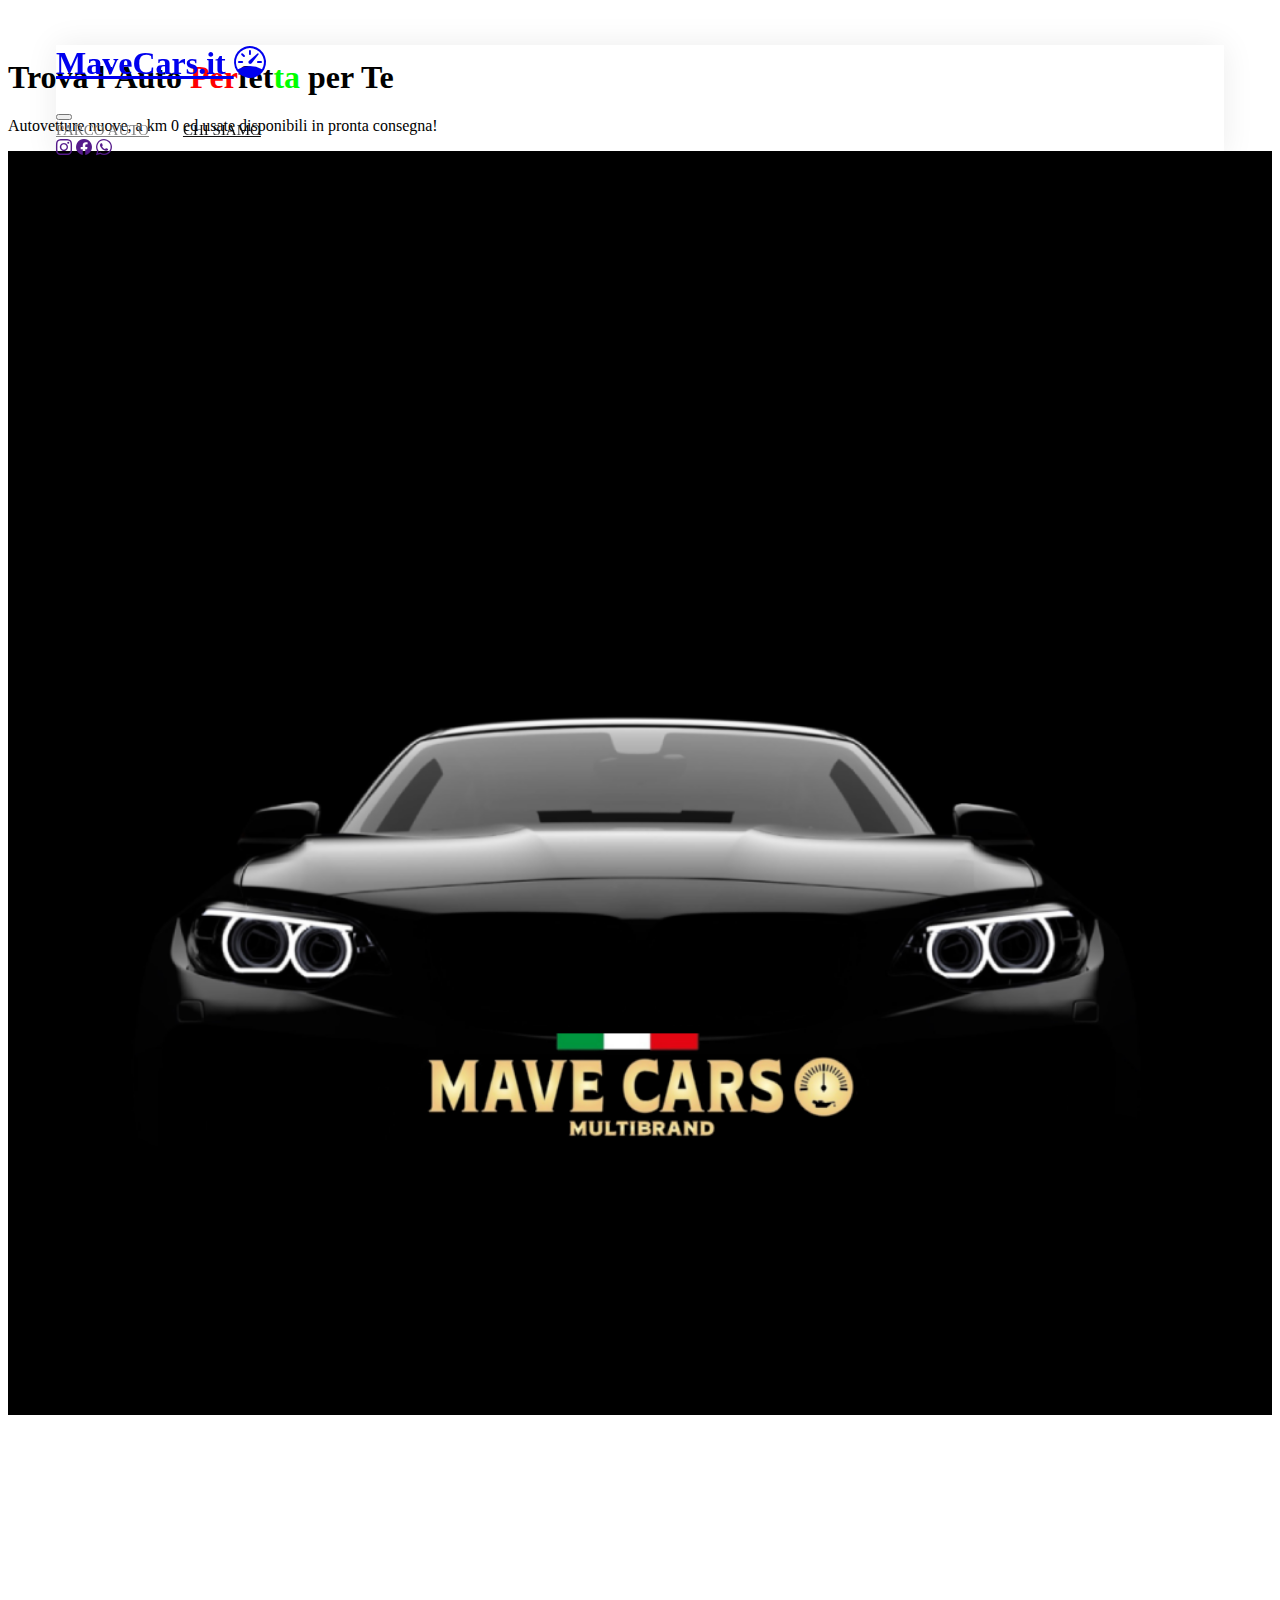
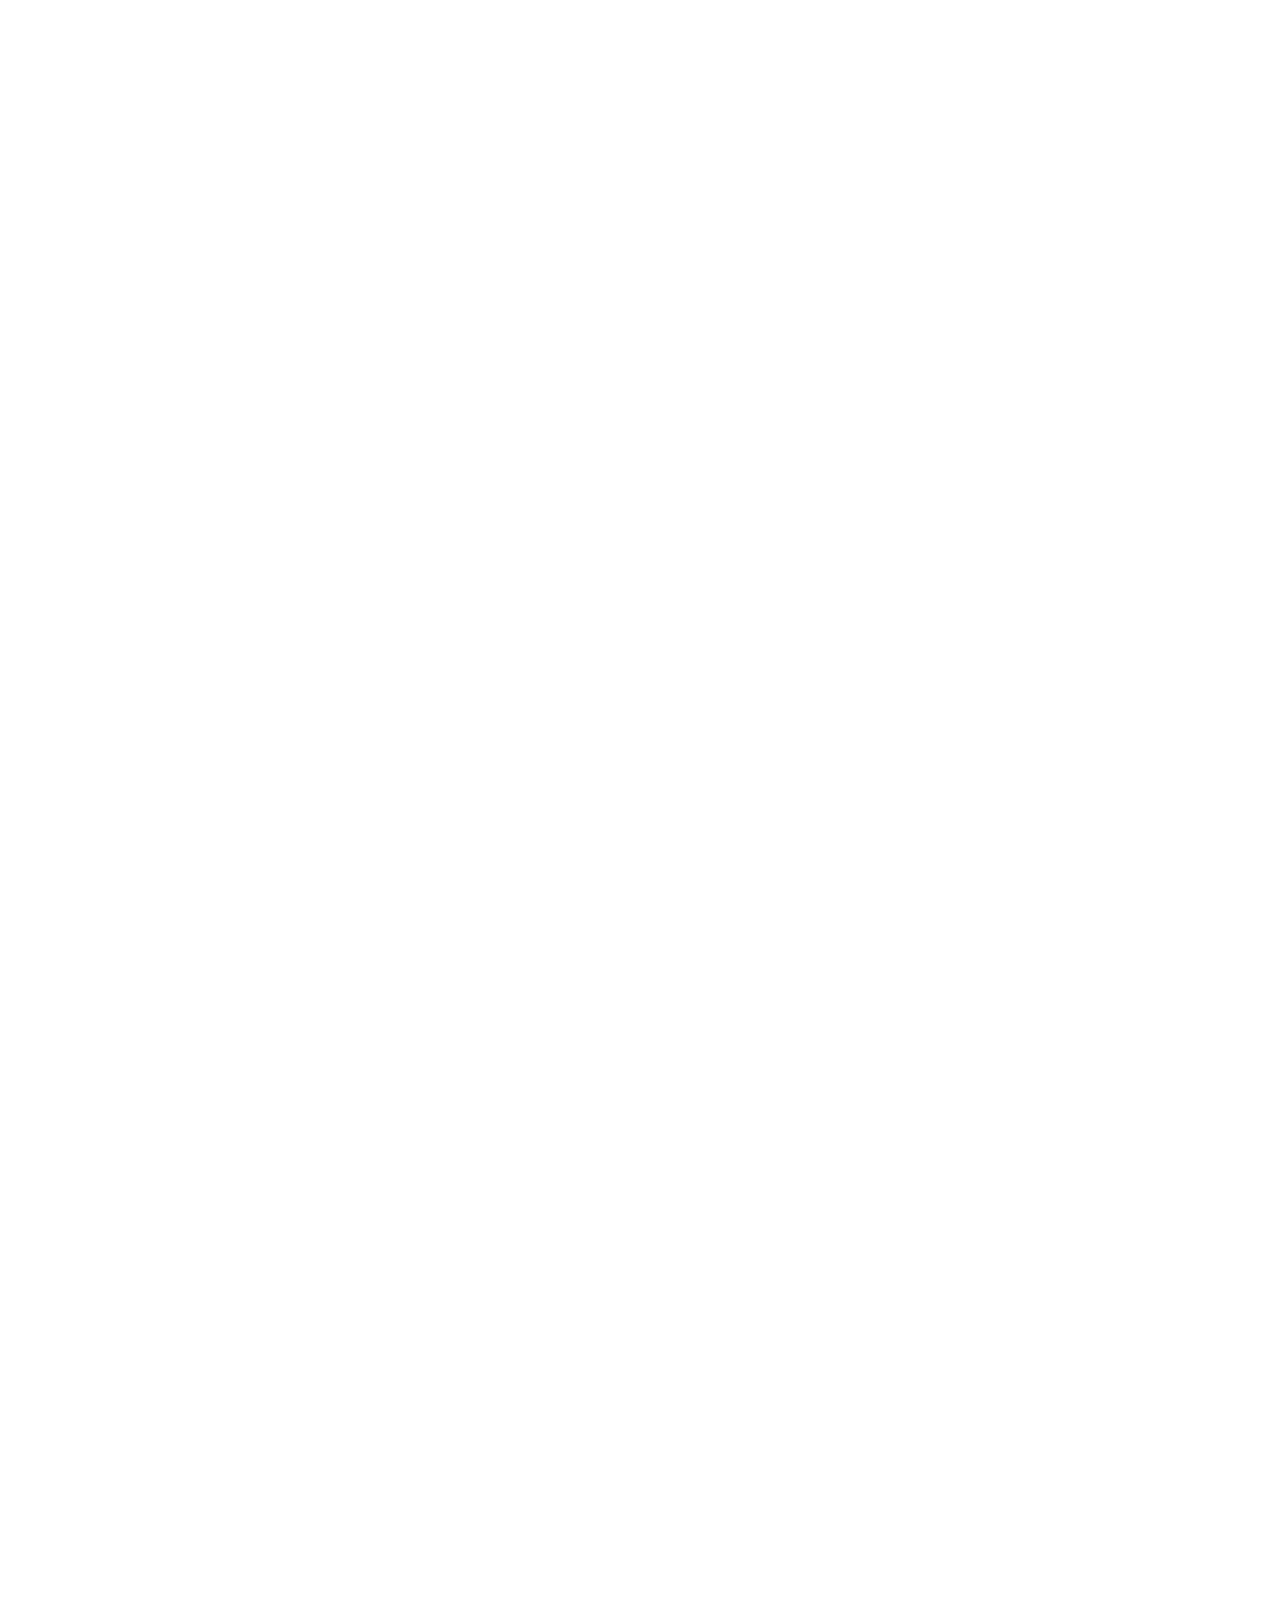
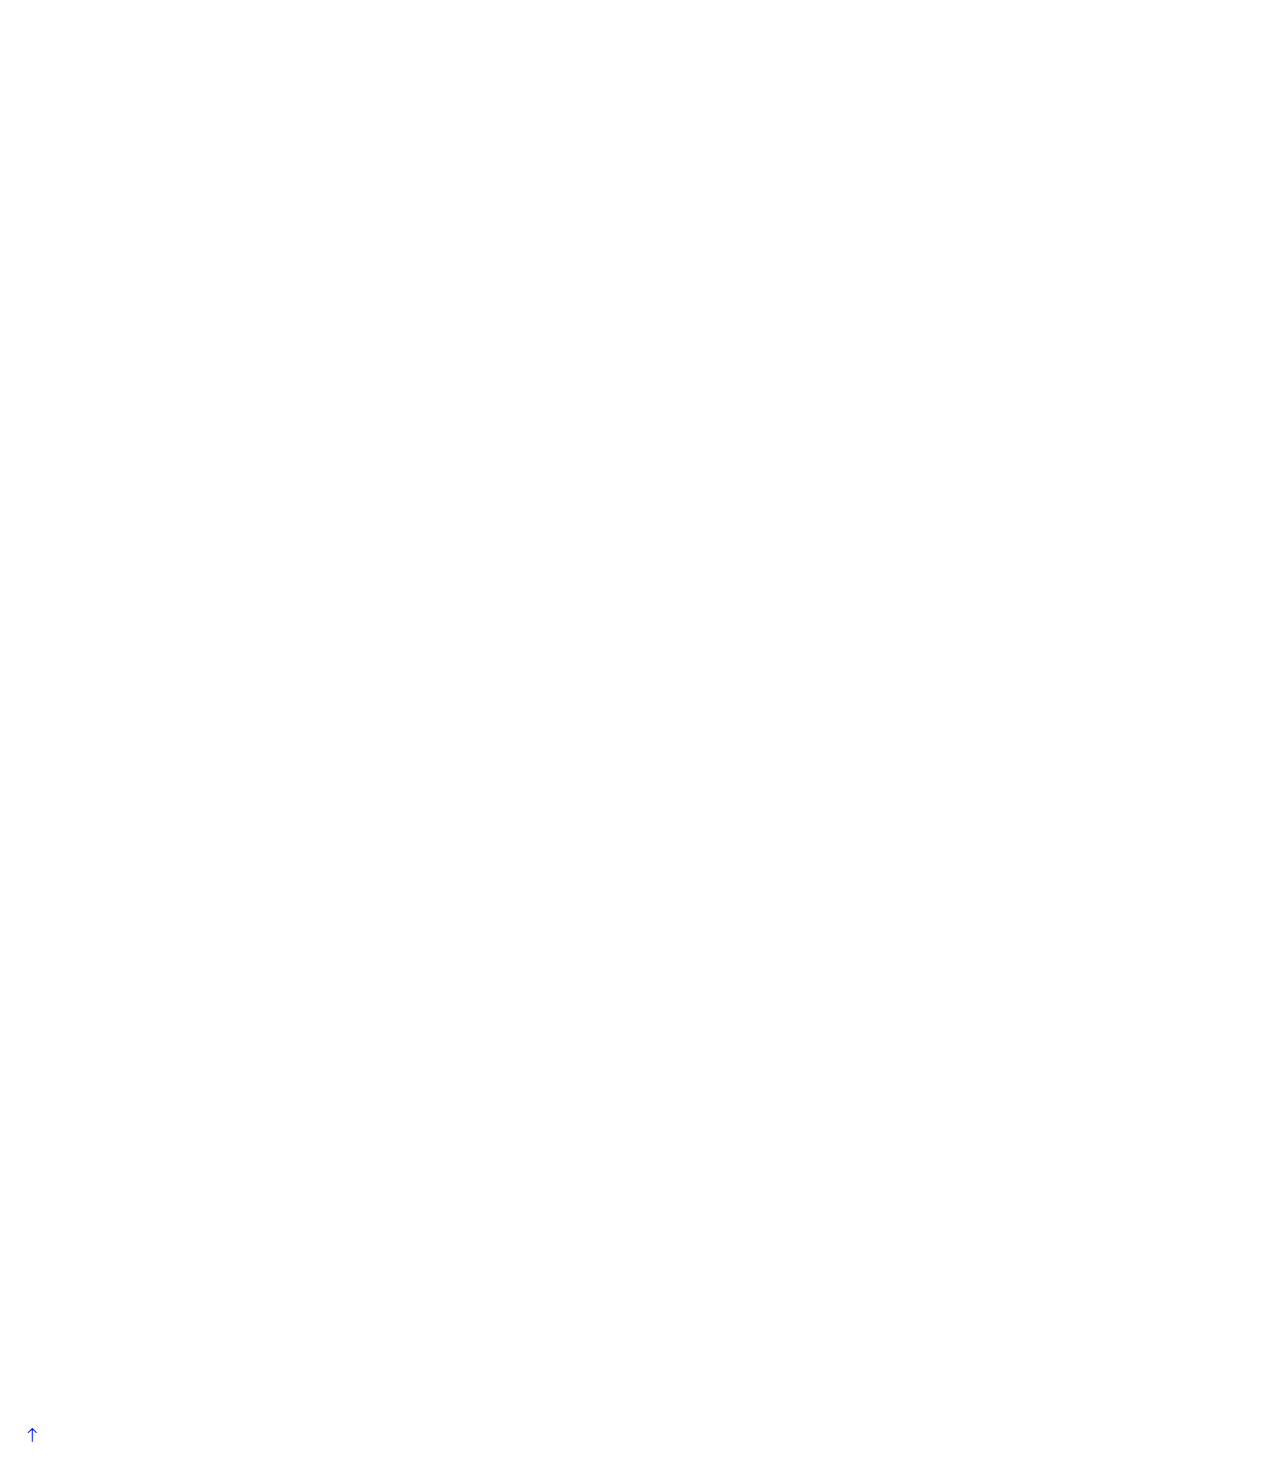
==== index.html @ 1a57e543 "Add files via upload" ====
<!DOCTYPE html>
<html lang="it">

<head>
    <meta charset="utf-8">
    <title>MaveCars.it</title>
    <meta content="width=device-width, initial-scale=1.0" name="viewport">
    <meta content="" name="keywords">
    <meta content="" name="description">

    <!-- Favicon -->
    <link href="img/favicon.ico" rel="icon">

    <!-- Google Web Fonts -->
    <link rel="preconnect" href="https://fonts.googleapis.com">
    <link rel="preconnect" href="https://fonts.gstatic.com" crossorigin>
    <link href="https://fonts.googleapis.com/css2?family=Heebo:wght@400;500;600&family=Inter:wght@700;800&display=swap" rel="stylesheet">
    
    <!-- Icon Font Stylesheet -->
    <link href="https://cdnjs.cloudflare.com/ajax/libs/font-awesome/5.10.0/css/all.min.css" rel="stylesheet">
    <link rel="stylesheet" href="https://cdn.jsdelivr.net/npm/bootstrap-icons@1.10.4/font/bootstrap-icons.css">
    <!-- Libraries Stylesheet -->
    <link href="lib/animate/animate.min.css" rel="stylesheet">
    <link href="lib/owlcarousel/assets/owl.carousel.min.css" rel="stylesheet">

    <!-- Customized Bootstrap Stylesheet -->
    <link href="https://cdn.jsdelivr.net/npm/bootstrap@5.3.0-alpha3/dist/css/bootstrap.min.css" rel="stylesheet" integrity="sha384-KK94CHFLLe+nY2dmCWGMq91rCGa5gtU4mk92HdvYe+M/SXH301p5ILy+dN9+nJOZ" crossorigin="anonymous">

    <!-- Template Stylesheet -->
    <link href="css/style.css" rel="stylesheet">
</head>

<body>
    <div class="container-xxl bg-white p-0">
        <!-- Navbar Start -->
        <div class="container-fluid nav-bar bg-transparent">
            <nav class="navbar navbar-expand-lg bg-white navbar-light py-0 px-4">
                <a href="index.html" class="navbar-brand d-flex align-items-center text-center">
                    <h1 class="m-0 text-dark">MaveCars.it <i class="bi bi-speedometer"></i></h1> 
                </a>
                <button type="button" class="navbar-toggler" data-bs-toggle="collapse" data-bs-target="#navbarCollapse">
                    <span class="navbar-toggler-icon"></span>
                </button>
                <div class="collapse navbar-collapse" id="navbarCollapse">
                    <div class="navbar-nav ms-auto">
                        <a href="index.html" class="nav-item nav-link active">Parco Auto</a>
                        <a href="about.html" class="nav-item nav-link">Chi Siamo</a>
                    </div>
                    <a href="" class="btn btn-dark me-1 px-3 d-none d-lg-flex"><i class="bi bi-instagram"></i></a>
                    <a href="" class="btn btn-dark me-1 px-3 d-none d-lg-flex"><i class="bi bi-facebook"></i></a>
                    <a href="" class="btn btn-dark me-1 px-3 d-none d-lg-flex"><i class="bi bi-whatsapp"></i></a>
                </div>
            </nav>
        </div>
        <!-- Navbar End -->


        <!-- Header Start -->
        <div class="container-fluid header bg-black p-0">
            <div class="row g-0 align-items-center flex-column-reverse flex-md-row">
                <div class="col-md-6 p-5 mt-lg-5 text-white text-center">
                    <h1 class="display-5 animated fadeIn mb-2">Trova l'Auto <span style="color: #ff0000;">Per</span>fet<span style="color: #00ff00;">ta</span> per Te</h1>
                    <p class="animated fadeIn mb-4 pb-2">Autovetture nuove, a km 0 ed usate disponibili in pronta consegna!</p>
                </div>
                <div class="col-md-6 animated fadeIn">
                    <div class="owl-carousel header-carousel">
                        <div class="owl-carousel-item">
                            <img class="img-fluid" src="img/carousel-1.png" alt="">
                        </div>
                        
                    </div>
                </div>
            </div>
        </div>
        <!-- Header End -->

        <!-- Category Start -->
        <div class="container-xxl py-5">
            <div class="container">
                <div class="text-center mx-auto mb-5 wow fadeInUp" data-wow-delay="0.1s" style="max-width: 600px;">
                    <h1 class="mb-3">Scegli il tuo Brand</h1>
                    <p>.</p>
                </div>
                <div class="row g-4">
                    <div class="col-lg-3 col-sm-6 wow fadeInUp" data-wow-delay="0.1s">
                        <a class="cat-item d-block bg-light text-center rounded p-3 filter-button" data-filter="all">
                            <div class="rounded p-4">
                                <div class="icon mb-3">
                                    <img class="img-fluid" src="img/honda.jpg" alt="Icon">
                                </div>
                            </div>
                        </a>
                    </div>
                    <div class="col-lg-3 col-sm-6 wow fadeInUp" data-wow-delay="0.3s">
                        <a class="cat-item d-block bg-light text-center rounded p-3 filter-button" data-filter="lancia">
                            <div class="rounded p-4">
                                <div class="icon mb-3">
                                    <img class="img-fluid" src="img/brand/lancia.jpeg" alt="Icon">
                                </div>
                            </div>
                        </a>
                    </div>
                    <div class="col-lg-3 col-sm-6 wow fadeInUp" data-wow-delay="0.3s">
                        <a class="cat-item d-block bg-light text-center rounded p-3 filter-button" data-filter="fiat">
                            <div class="rounded p-4">
                                <div class="icon mb-3">
                                    <img class="img-fluid" src="img/brand/fiat.jpeg" alt="Icon">
                                </div>
                            </div>
                        </a>
                    </div>
     
                </div>
            </div>
        </div>
        <!-- Category End -->

        <!-- Property List Start -->
        <div class="container-xxl py-5">
            <div class="container">
                <div class="tab-content">
                    <div id="tab-1" class="tab-pane fade show p-0 active">
                        <div class="row g-4">
                            <div class="col-lg-4 col-md-6 wow fadeInUp filter lancia" data-wow-delay="0.1s"><!-- Lancia ypsilon 1.3 mjtd 2012 -->
                                <div class="property-item rounded overflow-hidden">
                                    <div class="position-relative overflow-hidden">
                                        <a href="parcoauto/lancia/y/1/ypslon.html"><img class="img-fluid" src="parcoauto/lancia/y/1/1.jpeg" alt=""></a>
                                        <div class="bg-white rounded-top text-dark position-absolute start-0 bottom-0 mx-4 pt-1 px-3">Ultimo arrivo</div>
                                    </div>
                                    <div class="p-4 pb-0">
                                        <h5 class="text-dark mb-3">€6.200</h5>
                                        <a class="d-block h5 mb-2" href="parcoauto/lancia/y/1/ypslon.html">Lancia ypsilon 1.3 mjtd 2012</a>
                                    </div>
                                    <div class="d-flex border-top">
                                        <small class="flex-fill text-center border-end py-2"><i class="bi bi-car-front me-2"></i>1.3cc 75cv diesel</small>
                                        <small class="flex-fill text-center border-end py-2"><i class="fa fa-road me-2"></i>160.000 km</small>
                                        <small class="flex-fill text-center py-2"><i class="bi bi-calendar me-2"></i>2012</small>
                                    </div>
                                </div>
                            </div>

                            <div class="col-lg-4 col-md-6 wow fadeInUp filter fiat" data-wow-delay="0.1s"><!-- Lancia ypsilon 1.3 mjtd 2012 -->
                                <div class="property-item rounded overflow-hidden">
                                    <div class="position-relative overflow-hidden">
                                        <a href="parcoauto/fiat/panda/1/panda.html"><img class="img-fluid" src="parcoauto/fiat/panda/1/1.jpeg" alt=""></a>
                                        <div class="bg-white rounded-top text-dark position-absolute start-0 bottom-0 mx-4 pt-1 px-3">Ultimo arrivo</div>
                                    </div>
                                    <div class="p-4 pb-0">
                                        <h5 class="text-dark mb-3">€6.000</h5>
                                        <a class="d-block h5 mb-2" href="parcoauto/fiat/panda/1/panda.html">Fiat Panda 0.9 TwinAir Turbo 2012</a>
                                    </div>
                                    <div class="d-flex border-top">
                                        <small class="flex-fill text-center border-end py-2"><i class="bi bi-car-front me-2"></i>0.9cc Turbo Benzina</small>
                                        <small class="flex-fill text-center border-end py-2"><i class="fa fa-road me-2"></i>180.000 km</small>
                                        <small class="flex-fill text-center py-2"><i class="bi bi-calendar me-2"></i>2012</small>
                                    </div>
                                </div>
                            </div>

                        </div>
                    </div>
                </div>
            </div>
        </div>
        <!-- Property List End -->

        <!-- Testimonial Start -->
        <div class="container-xxl py-5">
            <div class="container">
                <div class="text-center mx-auto mb-5 wow fadeInUp" data-wow-delay="0.1s" style="max-width: 600px;">
                    <h1 class="mb-3">Cosa Dicono i Nostri Clienti ?</h1>
                    <p>Eirmod sed ipsum dolor sit rebum labore magna erat. Tempor ut dolore lorem kasd vero ipsum sit eirmod sit. Ipsum diam justo sed rebum vero dolor duo.</p>
                </div>
                <div class="owl-carousel testimonial-carousel wow fadeInUp" data-wow-delay="0.1s">
                    <div class="testimonial-item bg-light rounded p-3">
                        <div class="bg-white border rounded p-4">
                            <p>Tempor stet labore dolor clita stet diam amet ipsum dolor duo ipsum rebum stet dolor amet diam stet. Est stet ea lorem amet est kasd kasd erat eos</p>
                            <div class="d-flex align-items-center">
                                <div class="ps-3">
                                    <h6 class="fw-bold mb-1">Client Name</h6>
                                    <small>Profession</small>
                                </div>
                            </div>
                        </div>
                    </div>
                    <div class="testimonial-item bg-light rounded p-3">
                        <div class="bg-white border rounded p-4">
                            <p>Tempor stet labore dolor clita stet diam amet ipsum dolor duo ipsum rebum stet dolor amet diam stet. Est stet ea lorem amet est kasd kasd erat eos</p>
                            <div class="d-flex align-items-center">
                                <div class="ps-3">
                                    <h6 class="fw-bold mb-1">Client Name</h6>
                                    <small>Profession</small>
                                </div>
                            </div>
                        </div>
                    </div>
                    <div class="testimonial-item bg-light rounded p-3">
                        <div class="bg-white border rounded p-4">
                            <p>Tempor stet labore dolor clita stet diam amet ipsum dolor duo ipsum rebum stet dolor amet diam stet. Est stet ea lorem amet est kasd kasd erat eos</p>
                            <div class="d-flex align-items-center">
                                <div class="ps-3">
                                    <h6 class="fw-bold mb-1">Client Name</h6>
                                    <small>Profession</small>
                                </div>
                            </div>
                        </div>
                    </div>
                </div>
            </div>
        </div>
        <!-- Testimonial End -->

        <!-- Footer Start -->
        <div class="container-fluid bg-dark text-white-50 footer pt-5 mt-5 wow fadeIn" data-wow-delay="0.1s">
            <div class="container py-5">
                <div class="row g-5">
                    <div class="col-lg-3 col-md-6">
                        <h5 class="text-white mb-4">Contattaci</h5>
                        <p class="mb-2"><i class="fa fa-map-marker-alt me-3"></i>Via Mancone, 37, Lusciano</p>
                        <p class="mb-2"><i class="fa fa-phone-alt me-3"></i>+39 3515301697</p>
                        <div class="d-flex pt-2">
                            <a href="" class="btn btn-dark me-1 px-3 d-none d-lg-flex"><i class="bi bi-instagram"></i></a>
                            <a href="" class="btn btn-dark me-1 px-3 d-none d-lg-flex"><i class="bi bi-facebook"></i></a>
                            <a href="" class="btn btn-dark me-1 px-3 d-none d-lg-flex"><i class="bi bi-whatsapp"></i></a>        
                        </div>
                    </div>
                    <div class="col-lg-3 col-md-6">
                        <h5 class="text-white mb-4">Menu</h5>
                        <a class="btn btn-link text-white-50" href="../../../../index.html">Parco Auto</a>
                        <a class="btn btn-link text-white-50" href="../../../../about.html">Chi Siamo</a>
                        <a class="btn btn-link text-white-50" href="tel:+393515301697">Contattaci</a>
                    </div>
                </div>
            </div>
            <div class="container">
                <div class="copyright">
                    <div class="row">
                        <div class="col-md-6 text-center text-md-start mb-3 mb-md-0">
                            Copyright &copy;<script data-cfasync="false" src="/cdn-cgi/scripts/5c5dd728/cloudflare-static/email-decode.min.js"></script><script>document.write(new Date().getFullYear());</script> All rights reserved | powered by <a href="https://tundrasoftware.it" target="_blank" >tundrasoftware.it</a>
                        </div>
                    </div>
                </div>
            </div>
        </div>
        <!-- Footer End -->

        <!-- Back to Top -->
        <a href="#" class="btn btn-lg btn-dark btn-lg-square back-to-top"><i class="bi bi-arrow-up"></i></a>
    </div>

    <!-- JavaScript Libraries -->
    <script src="https://code.jquery.com/jquery-3.4.1.min.js"></script>
    <script src="https://cdn.jsdelivr.net/npm/bootstrap@5.0.0/dist/js/bootstrap.bundle.min.js"></script>
    <script src="lib/wow/wow.min.js"></script>
    <script src="lib/easing/easing.min.js"></script>
    <script src="lib/waypoints/waypoints.min.js"></script>
    <script src="lib/owlcarousel/owl.carousel.min.js"></script>

    <!-- Template Javascript -->
    <script src="js/main.js"></script>

    <script>
        $(document).ready(function(){

        $(".filter-button").click(function(){
            var value = $(this).attr('data-filter');
            
            if(value == "all")
            {
                //$('.filter').removeClass('hidden');
                $('.filter').show('1000');
            }
            else
            {
        //            $('.filter[filter-item="'+value+'"]').removeClass('hidden');
        //            $(".filter").not('.filter[filter-item="'+value+'"]').addClass('hidden');
                $(".filter").not('.'+value).hide('3000');
                $('.filter').filter('.'+value).show('3000');
                
            }
        });

        if ($(".filter-button").removeClass("active")) {
        $(this).removeClass("active");
        }
        $(this).addClass("active");

        });
    </script>

    
</body>

</html>
---- css/style.css ----
/********** Template CSS **********/
:root {
    --primary: #00B98E;
    --secondary: #FF6922;
    --light: gray;
    --dark: #111;
    --bianco:#d7d7d7;
}

input{
    display: none;
}

.tag{
    font-size: 20px;
    margin: 1.5em 0px;
    padding: 5px 25px;
    border-radius: 50px;
    display: inline-block;
    cursor: pointer;
    background: #efefef;
    text-decoration: none;
    color: black;
    border: 1px solid #ccc;
}


/*** Spinner ***/
#spinner {
    opacity: 0;
    visibility: hidden;
    transition: opacity .5s ease-out, visibility 0s linear .5s;
    z-index: 99999;
}

#spinner.show {
    transition: opacity .5s ease-out, visibility 0s linear 0s;
    visibility: visible;
    opacity: 1;
}


/*** Button ***/
.btn {
    transition: .5s;
}

.btn.btn-primary,
.btn.btn-secondary {
    color: #FFFFFF;
}

.btn-square {
    width: 38px;
    height: 38px;
}

.btn-sm-square {
    width: 32px;
    height: 32px;
}

.btn-lg-square {
    width: 48px;
    height: 48px;
}

.btn-square,
.btn-sm-square,
.btn-lg-square {
    padding: 0;
    display: flex;
    align-items: center;
    justify-content: center;
    font-weight: normal;
    border-radius: 50px;
}


/*** Navbar ***/
.nav-bar {
    position: relative;
    margin-top: 45px;
    padding: 0 3rem;
    transition: .5s;
    z-index: 9999;
}

.nav-bar.sticky-top {
    position: sticky;
    padding: 0;
    z-index: 9999;
}

.navbar {
    box-shadow: 0 0 30px rgba(0, 0, 0, .08);
}

.navbar .dropdown-toggle::after {
    border: none;
    content: "\f107";
    font-family: "Font Awesome 5 Free";
    font-weight: 900;
    vertical-align: middle;
    margin-left: 5px;
    transition: .5s;
}

.navbar .dropdown-toggle[aria-expanded=true]::after {
    transform: rotate(-180deg);
}

.navbar-light .navbar-nav .nav-link {
    margin-right: 30px;
    padding: 25px 0;
    color: #FFFFFF;
    font-size: 15px;
    text-transform: uppercase;
    outline: none;
}

.navbar-light .navbar-nav .nav-link:hover,
.navbar-light .navbar-nav .nav-link.active {
    color: var(--light);
}

@media (max-width: 991.98px) {
    .nav-bar {
        margin: 0;
        padding: 0;
    }

    .navbar-light .navbar-nav .nav-link  {
        margin-right: 0;
        padding: 10px 0;
    }

    .navbar-light .navbar-nav {
        border-top: 1px solid #EEEEEE;
    }
}

.navbar-light .navbar-brand {
    height: 75px;
}

.navbar-light .navbar-nav .nav-link {
    color: var(--dark);
    font-weight: 500;
}

@media (min-width: 992px) {
    .navbar .nav-item .dropdown-menu {
        display: block;
        top: 100%;
        margin-top: 0;
        transform: rotateX(-75deg);
        transform-origin: 0% 0%;
        opacity: 0;
        visibility: hidden;
        transition: .5s;
        
    }

    .navbar .nav-item:hover .dropdown-menu {
        transform: rotateX(0deg);
        visibility: visible;
        transition: .5s;
        opacity: 1;
    }
}


/*** Header ***/
@media (min-width: 992px) {
    .header {
        margin-top: -120px;
    }
}

.header-carousel .owl-nav {
    position: absolute;
    top: 50%;
    left: -25px;
    transform: translateY(-50%);
    display: flex;
    flex-direction: column;
}

.header-carousel .owl-nav .owl-prev,
.header-carousel .owl-nav .owl-next {
    margin: 7px 0;
    width: 50px;
    height: 50px;
    display: flex;
    align-items: center;
    justify-content: center;
    color: #FFFFFF;
    background: var(--dark);
    border-radius: 40px;
    font-size: 20px;
    transition: .5s;
}

.header-carousel .owl-nav .owl-prev:hover,
.header-carousel .owl-nav .owl-next:hover {
    background: var(--dark) ; 
}

@media (max-width: 768px) {
    .header-carousel .owl-nav {
        left: 25px;
    }
}

.breadcrumb-item + .breadcrumb-item::before {
    color: #DDDDDD;
}


/*** Icon ***/
.icon {
    padding: 15px;
    display: inline-flex;
    align-items: center;
    justify-content: center;
    background: #FFFFFF !important;
    border-radius: 50px;
    border: 1px dashed var(--dark) !important;
}


/*** About ***/
.about-img img {
    position: relative;
    z-index: 2;
}

.about-img::before {
    position: absolute;
    content: "";
    top: 0;
    left: -50%;
    width: 100%;
    height: 100%;
    background: var(--bianco);
    transform: skew(20deg);
    z-index: 1;
}


/*** Category ***/
.cat-item div {
    background: #FFFFFF;
    border: 1px dashed rgba(0, 0, 0, 1);
    transition: .5s;
}

.cat-item:hover div {
    background: var(--dark);
    border-color: transparent;
}

.cat-item div * {
    transition: .5s;
}

.cat-item:hover div * {
    color: #FFFFFF !important;
}


/*** Property List ***/
.nav-pills .nav-item .btn {
    color: var(--dark);
}

.nav-pills .nav-item .btn:hover,
.nav-pills .nav-item .btn.active {
    color: #FFFFFF;
}

.property-item {
    box-shadow: 0 0 30px rgba(0, 0, 0, .08);
}

.property-item img {
    transition: .5s;
}

.property-item:hover img {
    transform: scale(1.1);
}

.property-item .border-top {
    border-top: 1px dashed rgba(0, 0, 0, 1) !important;
}

.property-item .border-end {
    border-right: 1px dashed rgba(0, 0, 0, 1) !important;
}


/*** Team ***/
.team-item {
    box-shadow: 0 0 30px rgba(0, 0, 0, .08);
    transition: .5s;
}

.team-item .btn {
    color: var(--primary);
    background: #FFFFFF;
    box-shadow: 0 0 30px rgba(0, 0, 0, .15);
}

.team-item .btn:hover {
    color: #FFFFFF;
    background: var(--primary);
}

.team-item:hover {
    border-color: var(--secondary) !important;
}

.team-item:hover .bg-primary {
    background: var(--secondary) !important;
}

.team-item:hover .bg-primary i {
    color: var(--secondary) !important;
}


/*** Testimonial ***/
.testimonial-carousel {
    padding-left: 1.5rem;
    padding-right: 1.5rem;
}

@media (min-width: 576px) {
    .testimonial-carousel {
        padding-left: 4rem;
        padding-right: 4rem;
    }
}

.testimonial-carousel .testimonial-item .border {
    border: 1px dashed rgba(0, 0, 0, 1) !important;
}

.testimonial-carousel .owl-nav {
    position: absolute;
    width: 100%;
    height: 40px;
    top: calc(50% - 20px);
    left: 0;
    display: flex;
    justify-content: space-between;
    z-index: 1;
}

.testimonial-carousel .owl-nav .owl-prev,
.testimonial-carousel .owl-nav .owl-next {
    position: relative;
    width: 40px;
    height: 40px;
    display: flex;
    align-items: center;
    justify-content: center;
    color: #FFFFFF;
    background: var(--dark);
    border-radius: 40px;
    font-size: 20px;
    transition: .5s;
}

.testimonial-carousel .owl-nav .owl-prev:hover,
.testimonial-carousel .owl-nav .owl-next:hover {
    background: var(--dark);
}


/*** Footer ***/
.footer .btn.btn-social {
    margin-right: 5px;
    width: 35px;
    height: 35px;
    display: flex;
    align-items: center;
    justify-content: center;
    color: var(--light);
    border: 1px solid rgba(255,255,255,0.5);
    border-radius: 35px;
    transition: .3s;
}

.footer .btn.btn-social:hover {
    color: var(--primary);
    border-color: var(--light);
}

.footer .btn.btn-link {
    display: block;
    margin-bottom: 5px;
    padding: 0;
    text-align: left;
    font-size: 15px;
    font-weight: normal;
    text-transform: capitalize;
    transition: .3s;
}

.footer .btn.btn-link::before {
    position: relative;
    content: "\f105";
    font-family: "Font Awesome 5 Free";
    font-weight: 900;
    margin-right: 10px;
}

.footer .btn.btn-link:hover {
    letter-spacing: 1px;
    box-shadow: none;
}

.footer .form-control {
    border-color: rgba(255,255,255,0.5);
}

.footer .copyright {
    padding: 25px 0;
    font-size: 15px;
    border-top: 1px solid rgba(256, 256, 256, .1);
}

.footer .copyright a {
    color: var(--light);
}

.footer .footer-menu a {
    margin-right: 15px;
    padding-right: 15px;
    border-right: 1px solid rgba(255, 255, 255, .1);
}

.footer .footer-menu a:last-child {
    margin-right: 0;
    padding-right: 0;
    border-right: none;
}
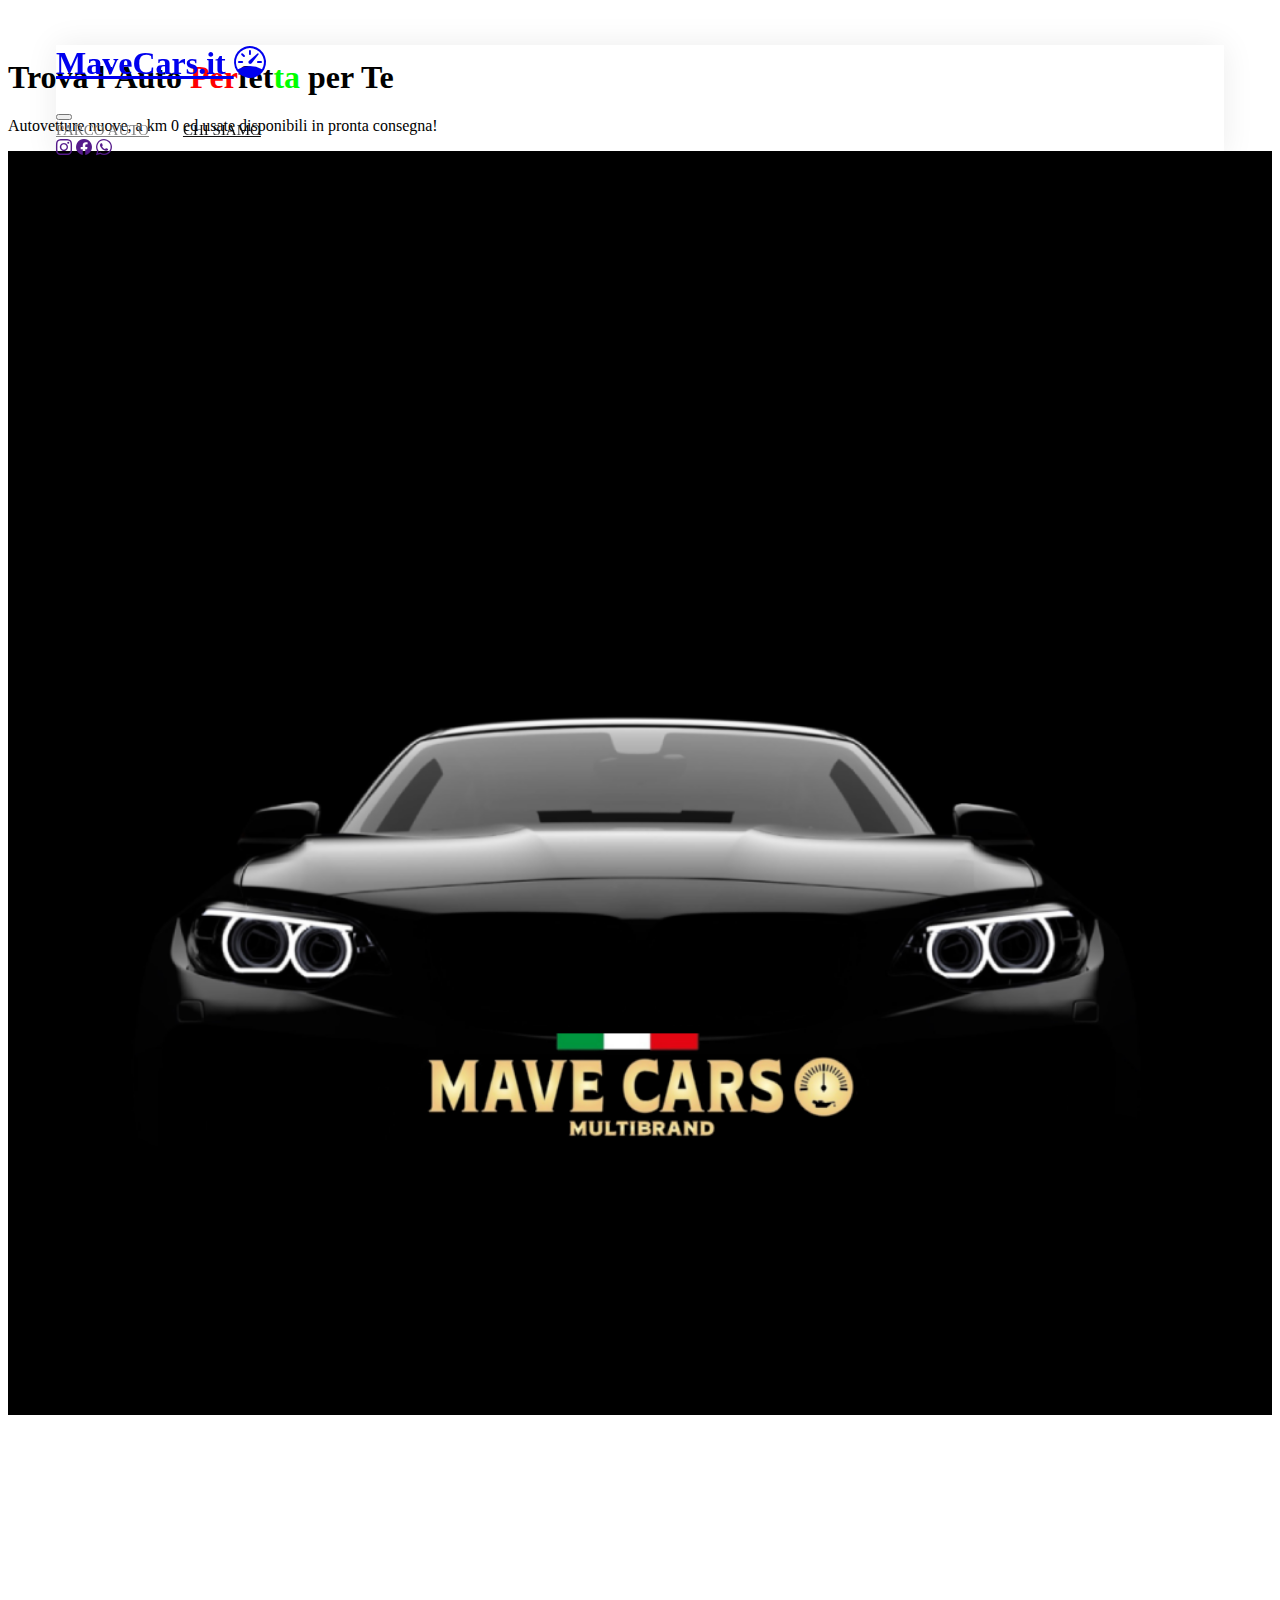
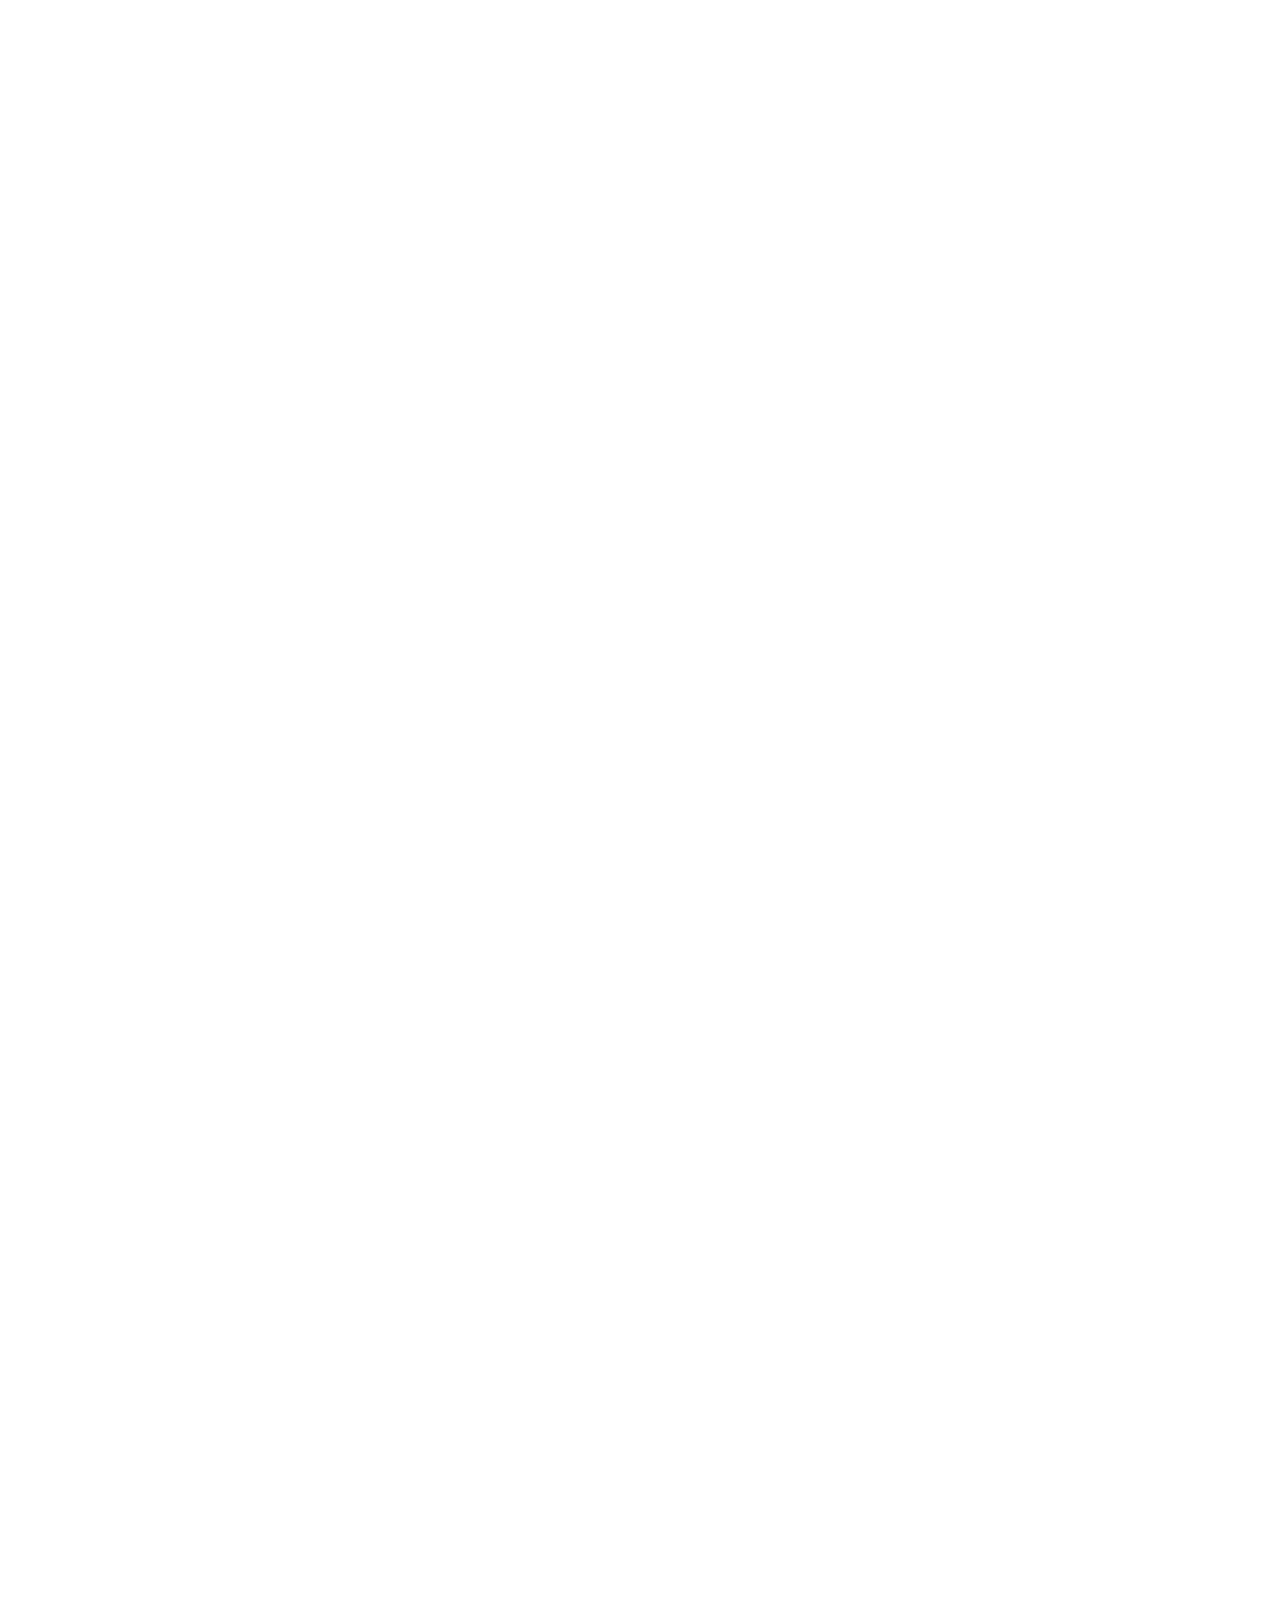
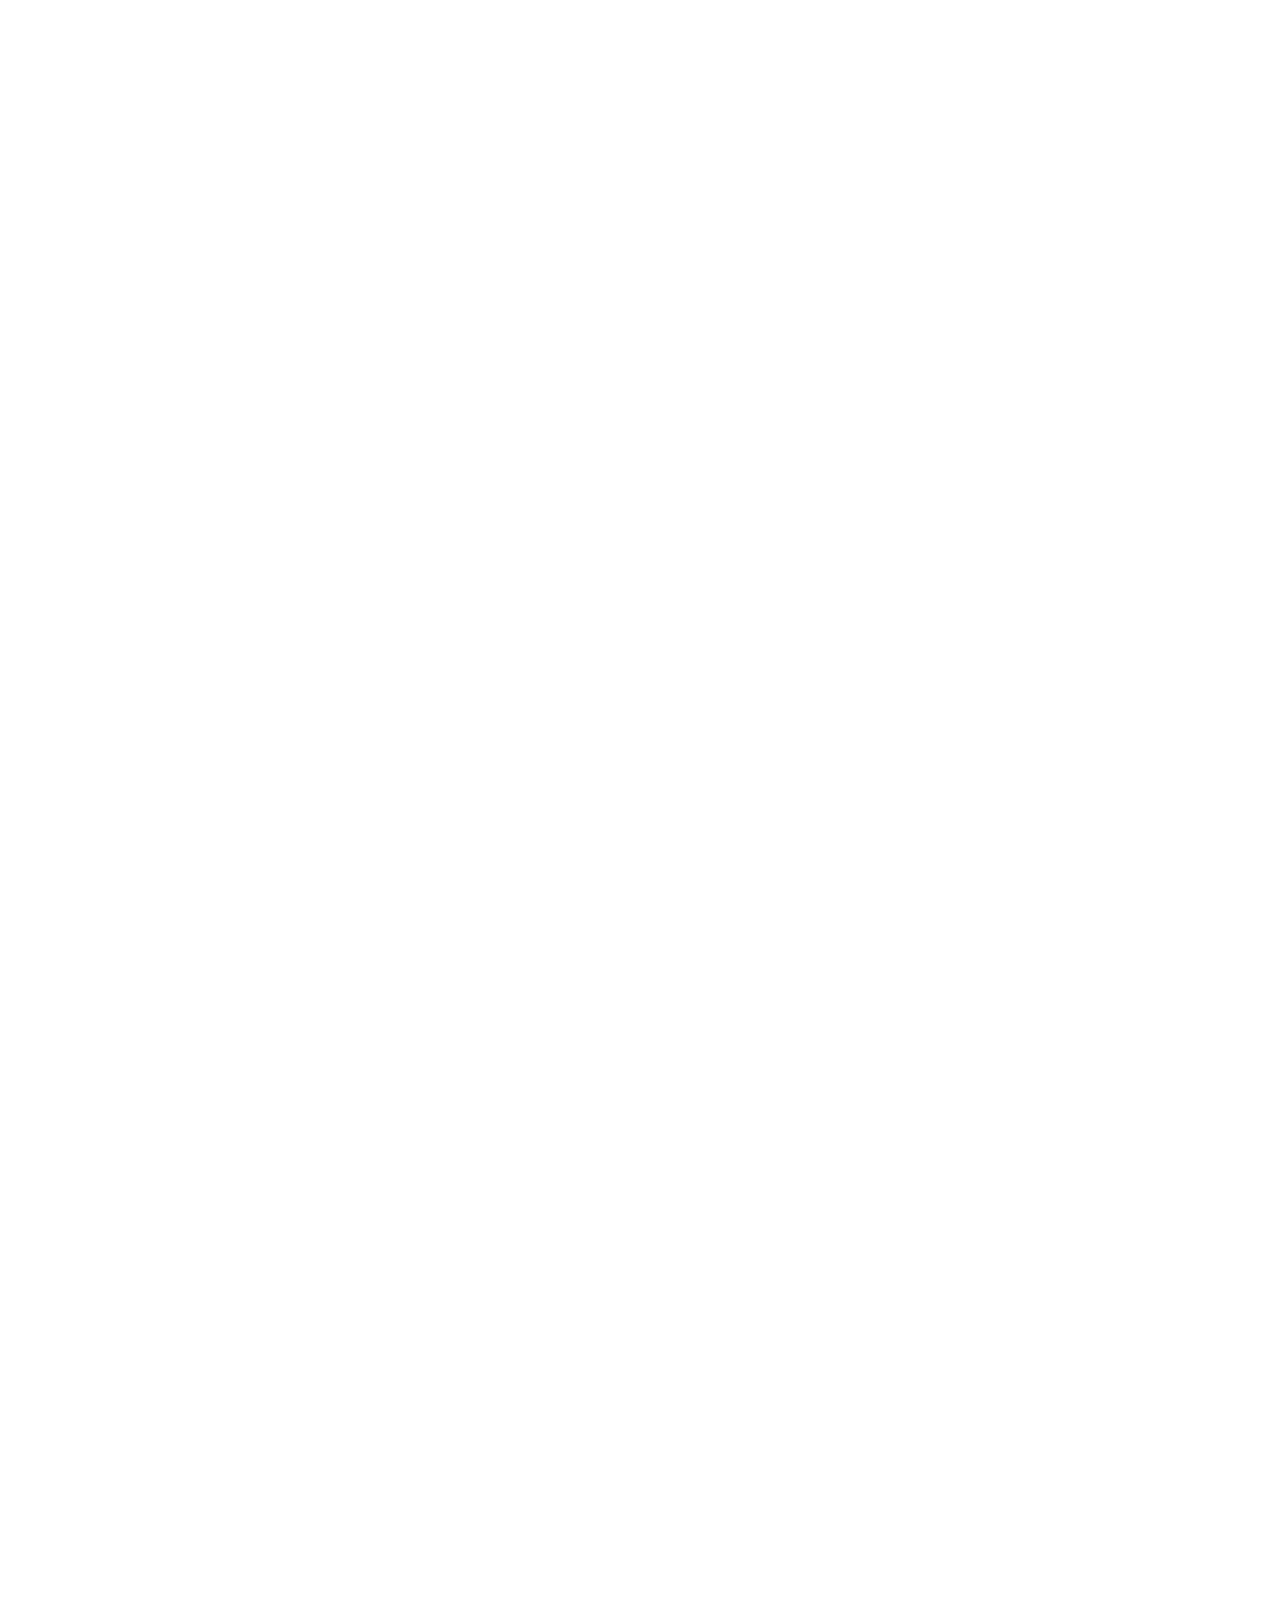
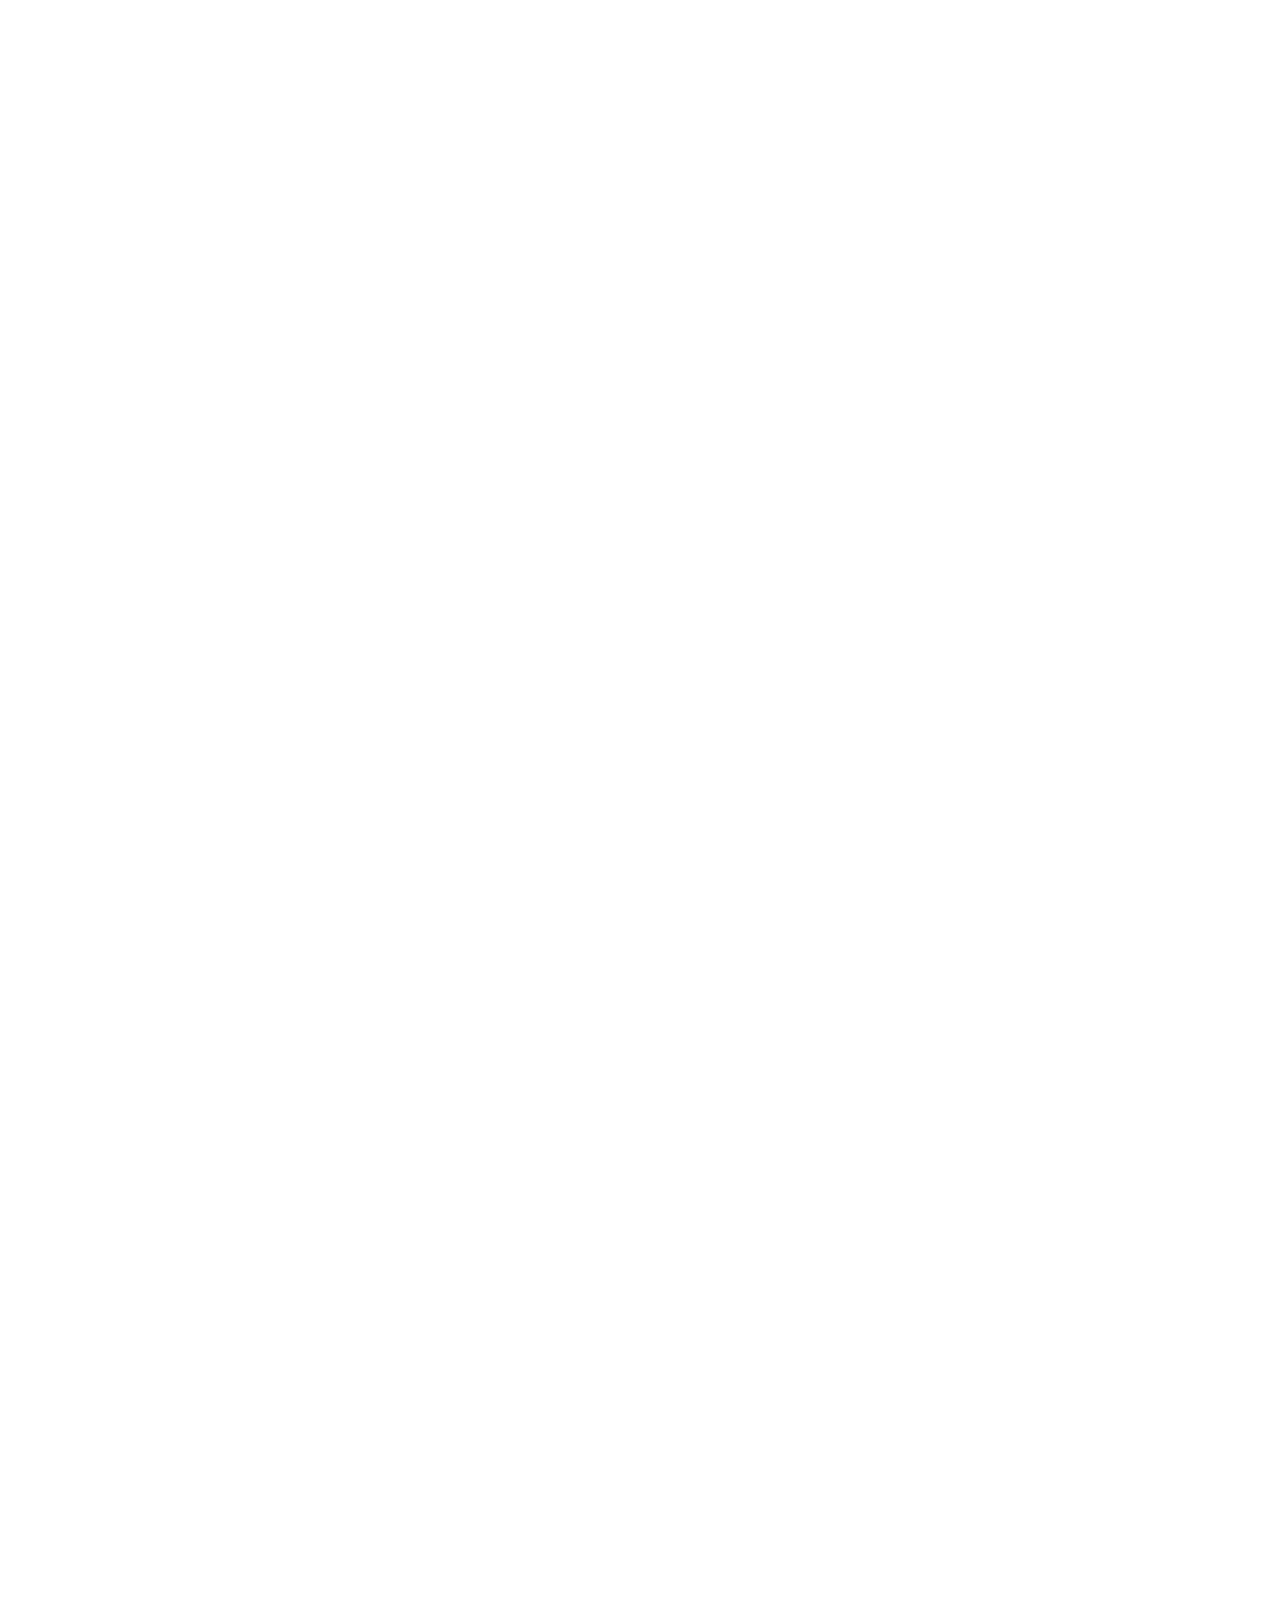
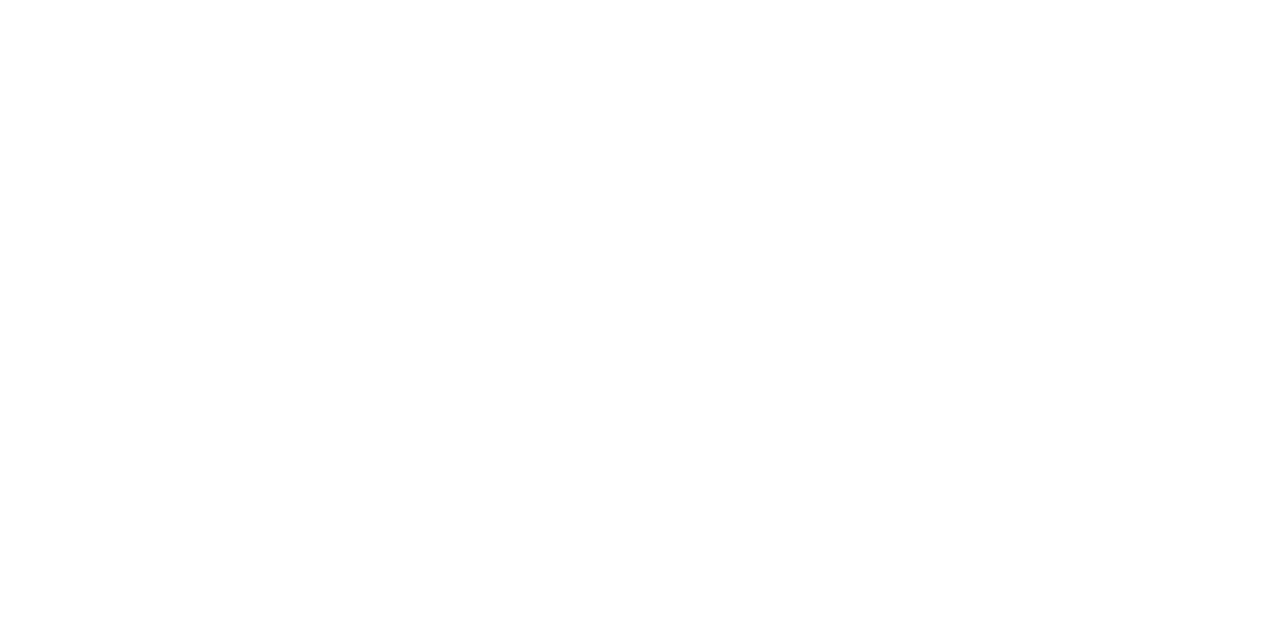
==== commit a533f359: "Add files via upload" ====
--- a/index.html
+++ b/index.html
@@ -31,7 +31,7 @@
 </head>
 
 <body>
-    <div class="container-xxl bg-white p-0">
+    <div class=" bg-white p-0">
         <!-- Navbar Start -->
         <div class="container-fluid nav-bar bg-transparent">
             <nav class="navbar navbar-expand-lg bg-white navbar-light py-0 px-4">
@@ -82,15 +82,6 @@
                     <p>.</p>
                 </div>
                 <div class="row g-4">
-                    <div class="col-lg-3 col-sm-6 wow fadeInUp" data-wow-delay="0.1s">
-                        <a class="cat-item d-block bg-light text-center rounded p-3 filter-button" data-filter="all">
-                            <div class="rounded p-4">
-                                <div class="icon mb-3">
-                                    <img class="img-fluid" src="img/honda.jpg" alt="Icon">
-                                </div>
-                            </div>
-                        </a>
-                    </div>
                     <div class="col-lg-3 col-sm-6 wow fadeInUp" data-wow-delay="0.3s">
                         <a class="cat-item d-block bg-light text-center rounded p-3 filter-button" data-filter="lancia">
                             <div class="rounded p-4">
@@ -105,6 +96,24 @@
                             <div class="rounded p-4">
                                 <div class="icon mb-3">
                                     <img class="img-fluid" src="img/brand/fiat.jpeg" alt="Icon">
+                                </div>
+                            </div>
+                        </a>
+                    </div>
+                    <div class="col-lg-3 col-sm-6 wow fadeInUp" data-wow-delay="0.3s">
+                        <a class="cat-item d-block bg-light text-center rounded p-3 filter-button" data-filter="peugeot">
+                            <div class="rounded p-4">
+                                <div class="icon mb-3">
+                                    <img class="img-fluid" src="img/brand/peugeot.jpg" alt="Icon">
+                                </div>
+                            </div>
+                        </a>
+                    </div>
+                    <div class="col-lg-3 col-sm-6 wow fadeInUp" data-wow-delay="0.3s">
+                        <a class="cat-item d-block bg-light text-center rounded p-3 filter-button" data-filter="opel">
+                            <div class="rounded p-4">
+                                <div class="icon mb-3">
+                                    <img class="img-fluid" src="img/brand/opel.jpeg" alt="Icon">
                                 </div>
                             </div>
                         </a>
@@ -121,7 +130,7 @@
                 <div class="tab-content">
                     <div id="tab-1" class="tab-pane fade show p-0 active">
                         <div class="row g-4">
-                            <div class="col-lg-4 col-md-6 wow fadeInUp filter lancia" data-wow-delay="0.1s"><!-- Lancia ypsilon 1.3 mjtd 2012 -->
+                            <div class="col-lg-3 col-md-6 wow fadeInUp filter lancia" data-wow-delay="0.1s"><!-- Lancia ypsilon 1.3 mjtd 2012 -->
                                 <div class="property-item rounded overflow-hidden">
                                     <div class="position-relative overflow-hidden">
                                         <a href="parcoauto/lancia/y/1/ypslon.html"><img class="img-fluid" src="parcoauto/lancia/y/1/1.jpeg" alt=""></a>
@@ -132,14 +141,14 @@
                                         <a class="d-block h5 mb-2" href="parcoauto/lancia/y/1/ypslon.html">Lancia ypsilon 1.3 mjtd 2012</a>
                                     </div>
                                     <div class="d-flex border-top">
-                                        <small class="flex-fill text-center border-end py-2"><i class="bi bi-car-front me-2"></i>1.3cc 75cv diesel</small>
+                                        <small class="flex-fill text-center border-end py-2"><i class="bi bi-car-front me-2"></i>1.3cc</small>
                                         <small class="flex-fill text-center border-end py-2"><i class="fa fa-road me-2"></i>160.000 km</small>
                                         <small class="flex-fill text-center py-2"><i class="bi bi-calendar me-2"></i>2012</small>
                                     </div>
                                 </div>
                             </div>
 
-                            <div class="col-lg-4 col-md-6 wow fadeInUp filter fiat" data-wow-delay="0.1s"><!-- Lancia ypsilon 1.3 mjtd 2012 -->
+                            <div class="col-lg-3 col-md-6 wow fadeInUp filter fiat" data-wow-delay="0.1s"><!-- Fiat Panda 0.9 TwinAir Turbo 2012 -->
                                 <div class="property-item rounded overflow-hidden">
                                     <div class="position-relative overflow-hidden">
                                         <a href="parcoauto/fiat/panda/1/panda.html"><img class="img-fluid" src="parcoauto/fiat/panda/1/1.jpeg" alt=""></a>
@@ -150,9 +159,45 @@
                                         <a class="d-block h5 mb-2" href="parcoauto/fiat/panda/1/panda.html">Fiat Panda 0.9 TwinAir Turbo 2012</a>
                                     </div>
                                     <div class="d-flex border-top">
-                                        <small class="flex-fill text-center border-end py-2"><i class="bi bi-car-front me-2"></i>0.9cc Turbo Benzina</small>
+                                        <small class="flex-fill text-center border-end py-2"><i class="bi bi-car-front me-2"></i>0.9cc </small>
                                         <small class="flex-fill text-center border-end py-2"><i class="fa fa-road me-2"></i>180.000 km</small>
                                         <small class="flex-fill text-center py-2"><i class="bi bi-calendar me-2"></i>2012</small>
+                                    </div>
+                                </div>
+                            </div>
+
+                            <div class="col-lg-3 col-md-6 wow fadeInUp filter peugeot" data-wow-delay="0.1s"><!-- Peugeot 208 1.2 2013 -->
+                                <div class="property-item rounded overflow-hidden">
+                                    <div class="position-relative overflow-hidden">
+                                        <a href="parcoauto/peugeot/208/1/208.html"><img class="img-fluid" src="parcoauto/peugeot/208/1/1.jpeg" alt=""></a>
+                                        <div class="bg-white rounded-top text-dark position-absolute start-0 bottom-0 mx-4 pt-1 px-3">Ultimo arrivo</div>
+                                    </div>
+                                    <div class="p-4 pb-0">
+                                        <h5 class="text-dark mb-3">€5.200</h5>
+                                        <a class="d-block h5 mb-2" href="parcoauto/peugeot/208/1/208.html">Peugeot 208 <br> 1.2 2013</a>
+                                    </div>
+                                    <div class="d-flex border-top">
+                                        <small class="flex-fill text-center border-end py-2"><i class="bi bi-car-front me-2"></i>1.2cc </small>
+                                        <small class="flex-fill text-center border-end py-2"><i class="fa fa-road me-2"></i>198.000 km</small>
+                                        <small class="flex-fill text-center py-2"><i class="bi bi-calendar me-2"></i>2013</small>
+                                    </div>
+                                </div>
+                            </div>
+
+                            <div class="col-lg-3 col-md-6 wow fadeInUp filter opel" data-wow-delay="0.1s"><!-- Opel Corsa gpl 1.2 2013 -->
+                                <div class="property-item rounded overflow-hidden">
+                                    <div class="position-relative overflow-hidden">
+                                        <a href="parcoauto/Opel/corsa/1/corsa.html"><img class="img-fluid" src="parcoauto/Opel/corsa/1/1.jpeg" alt=""></a>
+                                        <div class="bg-white rounded-top text-dark position-absolute start-0 bottom-0 mx-4 pt-1 px-3">Ultimo arrivo</div>
+                                    </div>
+                                    <div class="p-4 pb-0">
+                                        <h5 class="text-dark mb-3">€5.000</h5>
+                                        <a class="d-block h5 mb-2" href="parcoauto/Opel/corsa/1/corsa.html">Opel Corsa gpl <br> 1.2 2013</a>
+                                    </div>
+                                    <div class="d-flex border-top">
+                                        <small class="flex-fill text-center border-end py-2"><i class="bi bi-car-front me-2"></i>1.2cc </small>
+                                        <small class="flex-fill text-center border-end py-2"><i class="fa fa-road me-2"></i>198.000 km</small>
+                                        <small class="flex-fill text-center py-2"><i class="bi bi-calendar me-2"></i>2013</small>
                                     </div>
                                 </div>
                             </div>
@@ -169,38 +214,38 @@
             <div class="container">
                 <div class="text-center mx-auto mb-5 wow fadeInUp" data-wow-delay="0.1s" style="max-width: 600px;">
                     <h1 class="mb-3">Cosa Dicono i Nostri Clienti ?</h1>
-                    <p>Eirmod sed ipsum dolor sit rebum labore magna erat. Tempor ut dolore lorem kasd vero ipsum sit eirmod sit. Ipsum diam justo sed rebum vero dolor duo.</p>
+                    <p>Lasciaci una recensione!</p>
                 </div>
                 <div class="owl-carousel testimonial-carousel wow fadeInUp" data-wow-delay="0.1s">
                     <div class="testimonial-item bg-light rounded p-3">
                         <div class="bg-white border rounded p-4">
-                            <p>Tempor stet labore dolor clita stet diam amet ipsum dolor duo ipsum rebum stet dolor amet diam stet. Est stet ea lorem amet est kasd kasd erat eos</p>
+                            <p>Auto perfetta fin dal primo momento. Sono molto contento del mio acquisto!</p>
                             <div class="d-flex align-items-center">
                                 <div class="ps-3">
-                                    <h6 class="fw-bold mb-1">Client Name</h6>
-                                    <small>Profession</small>
+                                    <h6 class="fw-bold mb-1">Emma</h6>
+                                    <small>Barista</small>
                                 </div>
                             </div>
                         </div>
                     </div>
                     <div class="testimonial-item bg-light rounded p-3">
                         <div class="bg-white border rounded p-4">
-                            <p>Tempor stet labore dolor clita stet diam amet ipsum dolor duo ipsum rebum stet dolor amet diam stet. Est stet ea lorem amet est kasd kasd erat eos</p>
+                            <p>All'inizio ero titubante sull'acquisto di una nuova vettura, ma grazie a loro, ho cambiato subito idea.</p>
                             <div class="d-flex align-items-center">
                                 <div class="ps-3">
-                                    <h6 class="fw-bold mb-1">Client Name</h6>
-                                    <small>Profession</small>
+                                    <h6 class="fw-bold mb-1">Luca</h6>
+                                    <small>Pizzaiolo</small>
                                 </div>
                             </div>
                         </div>
                     </div>
                     <div class="testimonial-item bg-light rounded p-3">
                         <div class="bg-white border rounded p-4">
-                            <p>Tempor stet labore dolor clita stet diam amet ipsum dolor duo ipsum rebum stet dolor amet diam stet. Est stet ea lorem amet est kasd kasd erat eos</p>
+                            <p>Auto impeccabili! <br> Bello il piazzale, pulito e molto in ordine, si vede che c'è passione in quello che fanno. personale sempre gentile e disponibile! </p>
                             <div class="d-flex align-items-center">
                                 <div class="ps-3">
-                                    <h6 class="fw-bold mb-1">Client Name</h6>
-                                    <small>Profession</small>
+                                    <h6 class="fw-bold mb-1">Salvatore</h6>
+                                    <small>Banchiere</small>
                                 </div>
                             </div>
                         </div>
@@ -244,8 +289,7 @@
         </div>
         <!-- Footer End -->
 
-        <!-- Back to Top -->
-        <a href="#" class="btn btn-lg btn-dark btn-lg-square back-to-top"><i class="bi bi-arrow-up"></i></a>
+        
     </div>
 
     <!-- JavaScript Libraries -->
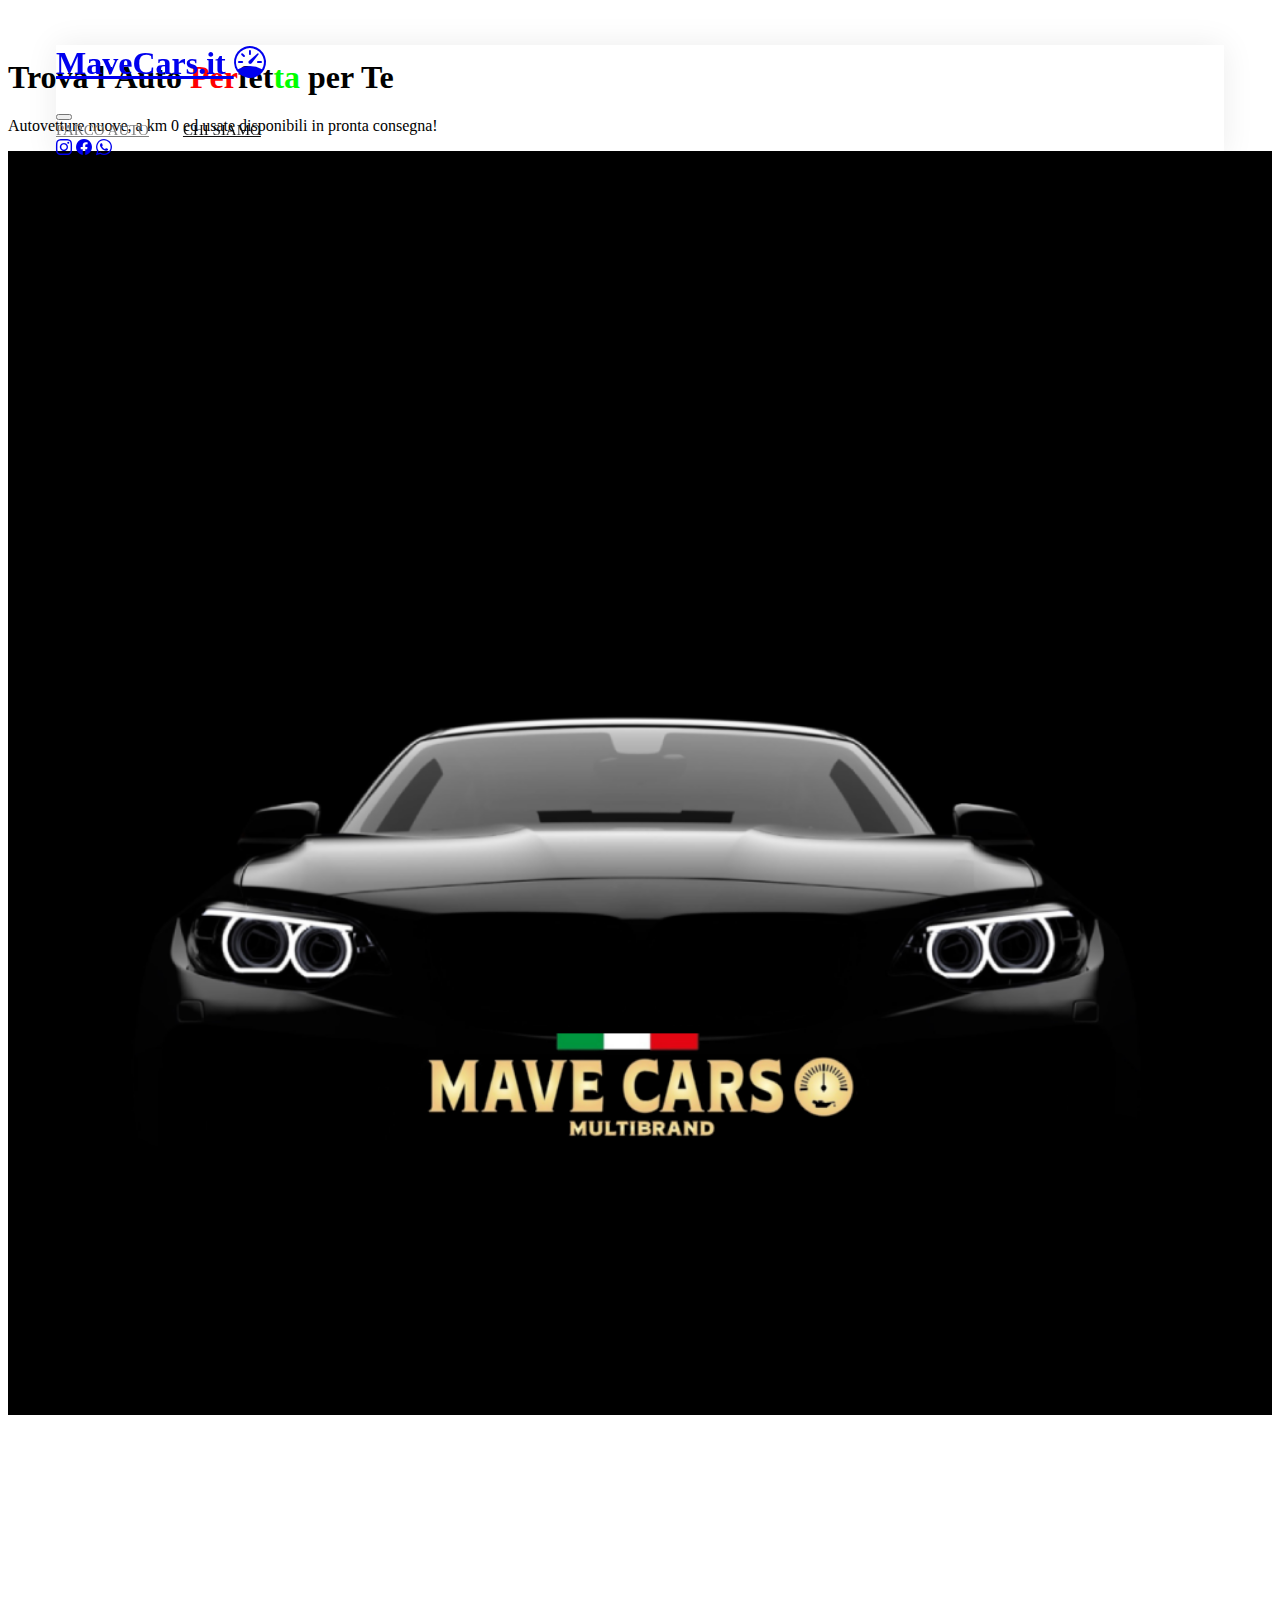
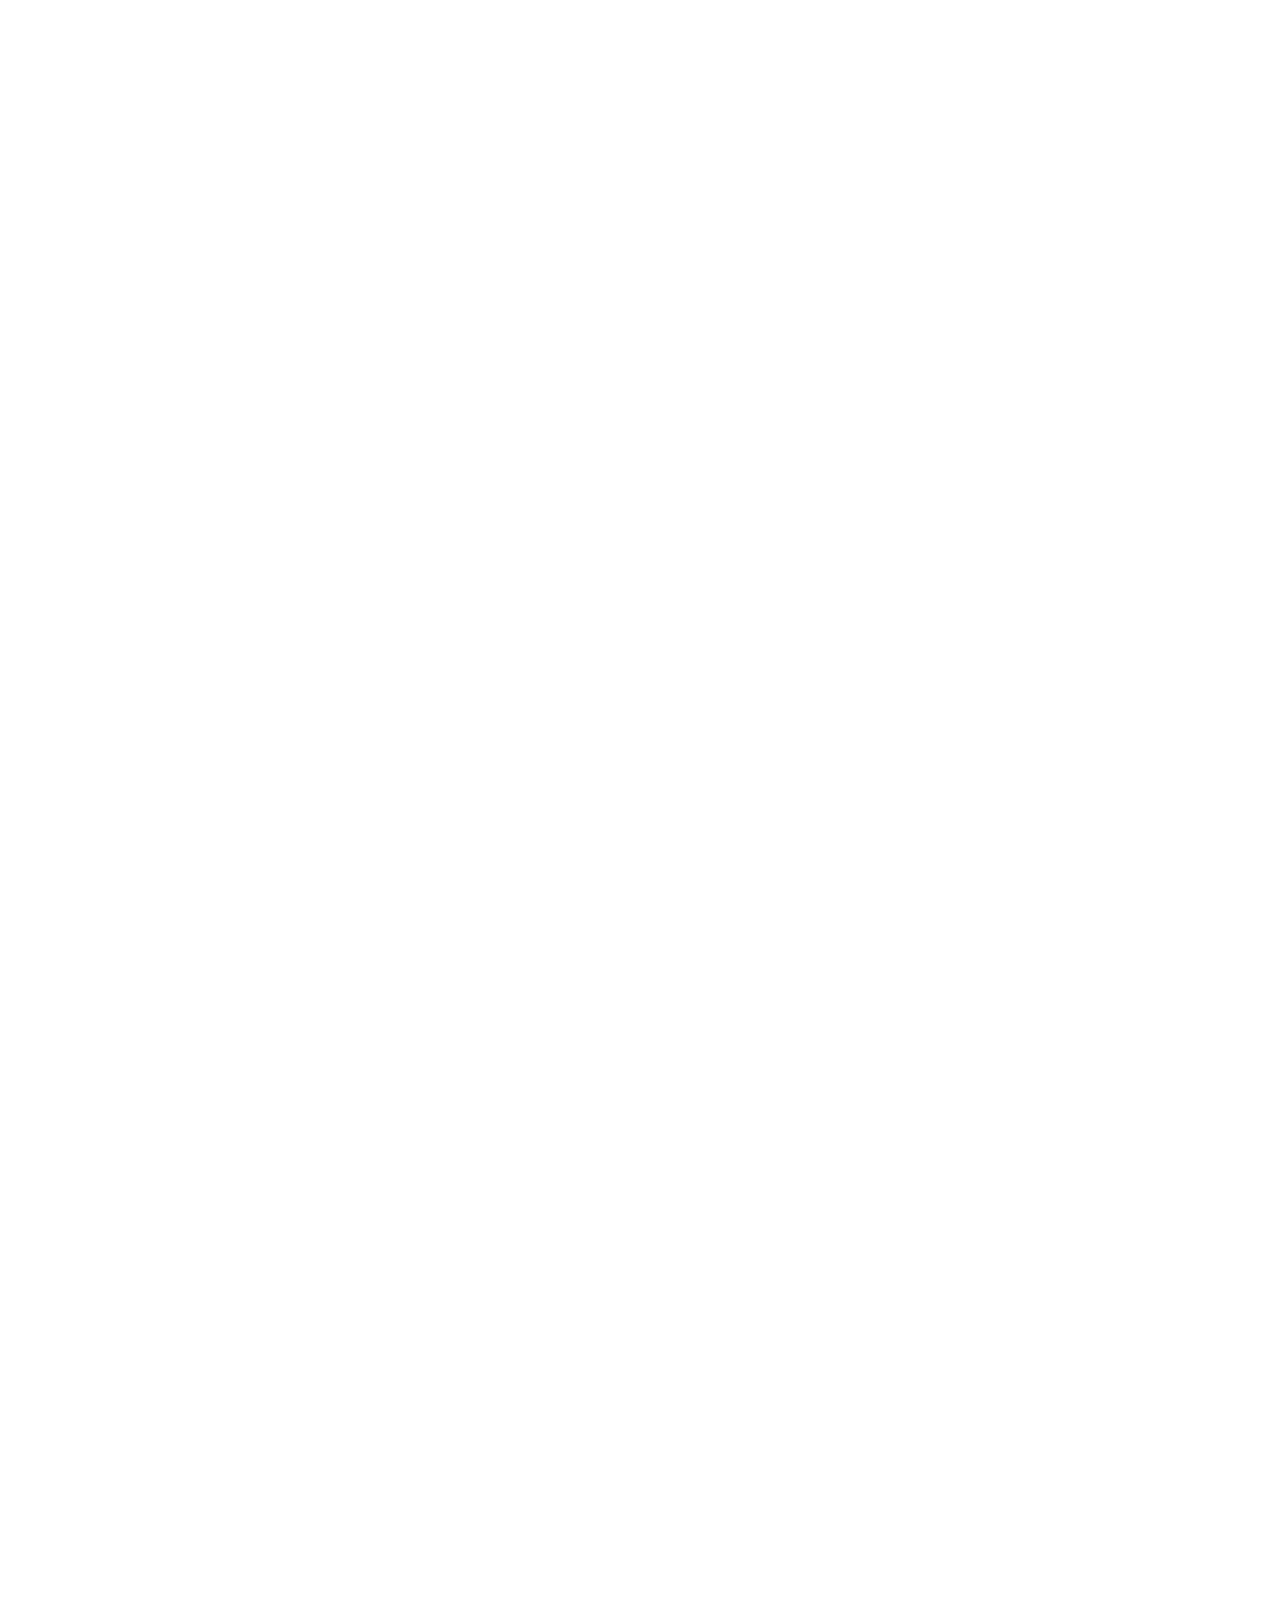
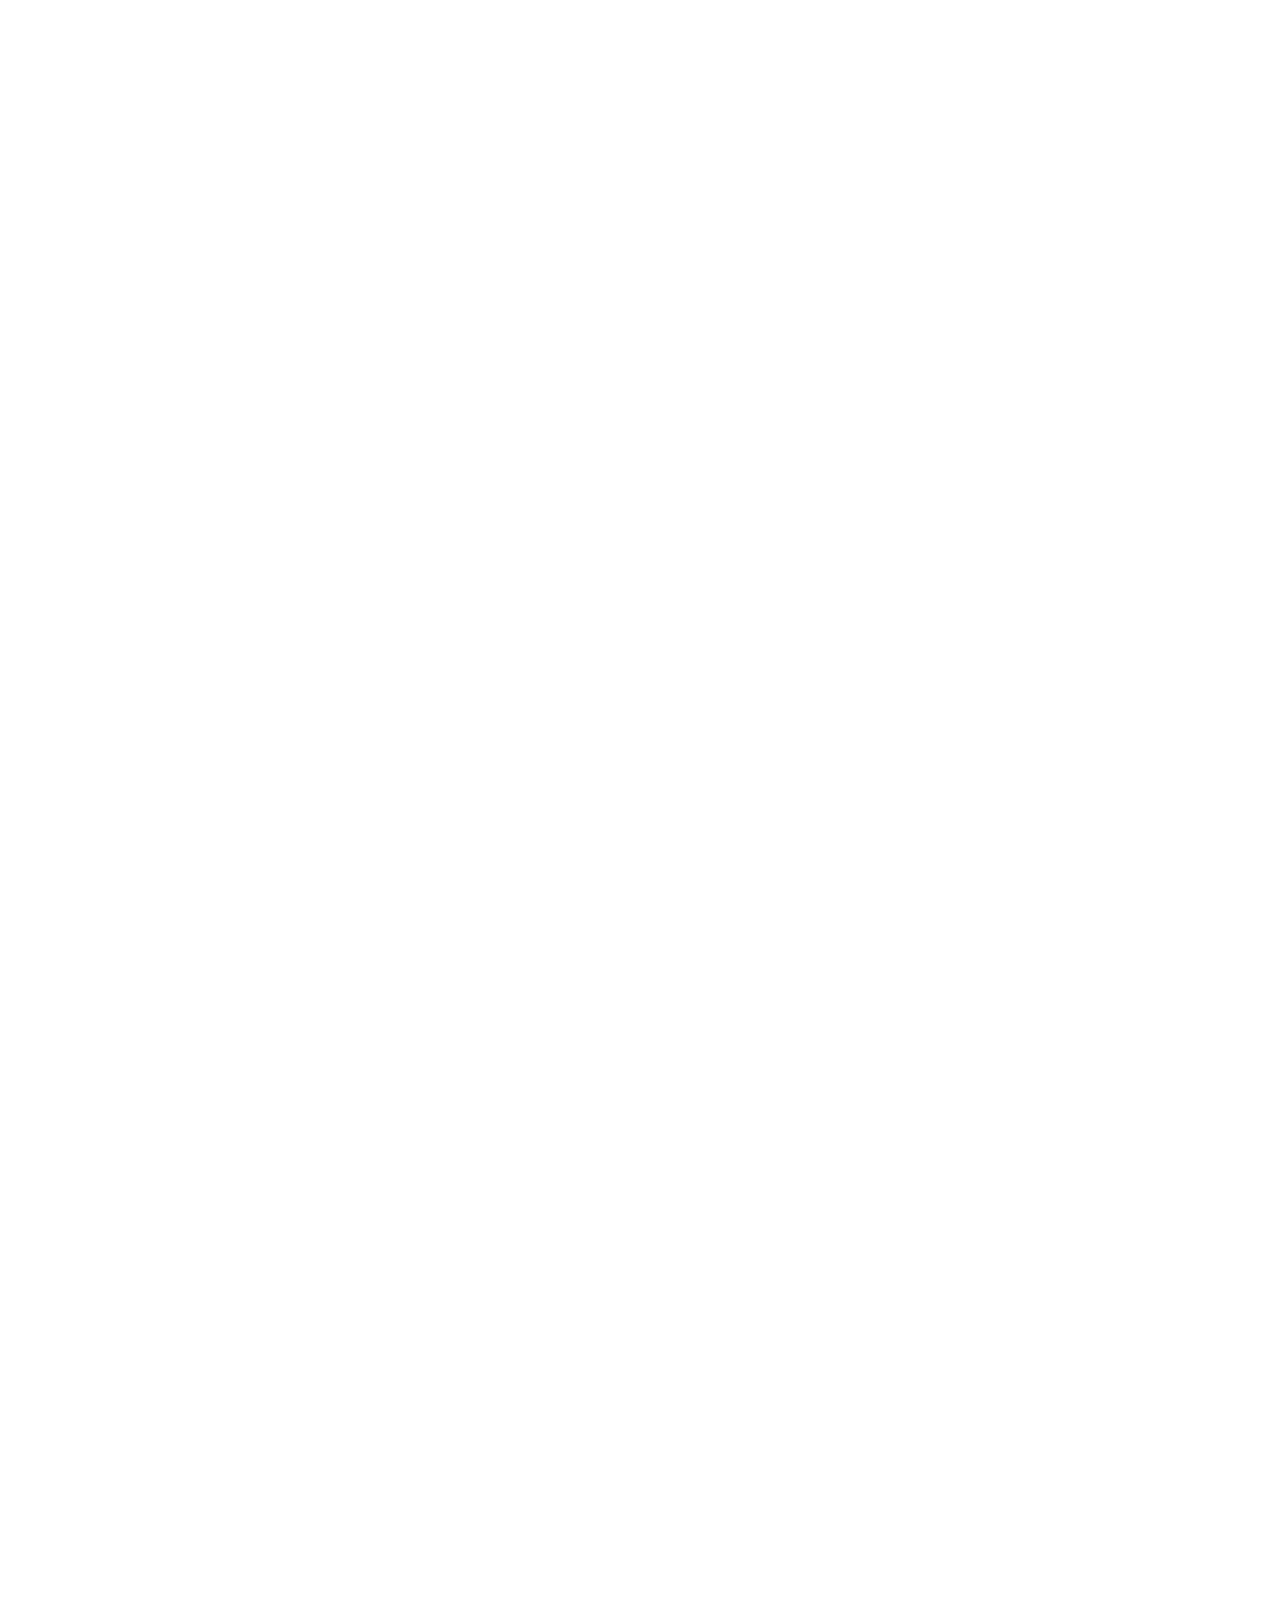
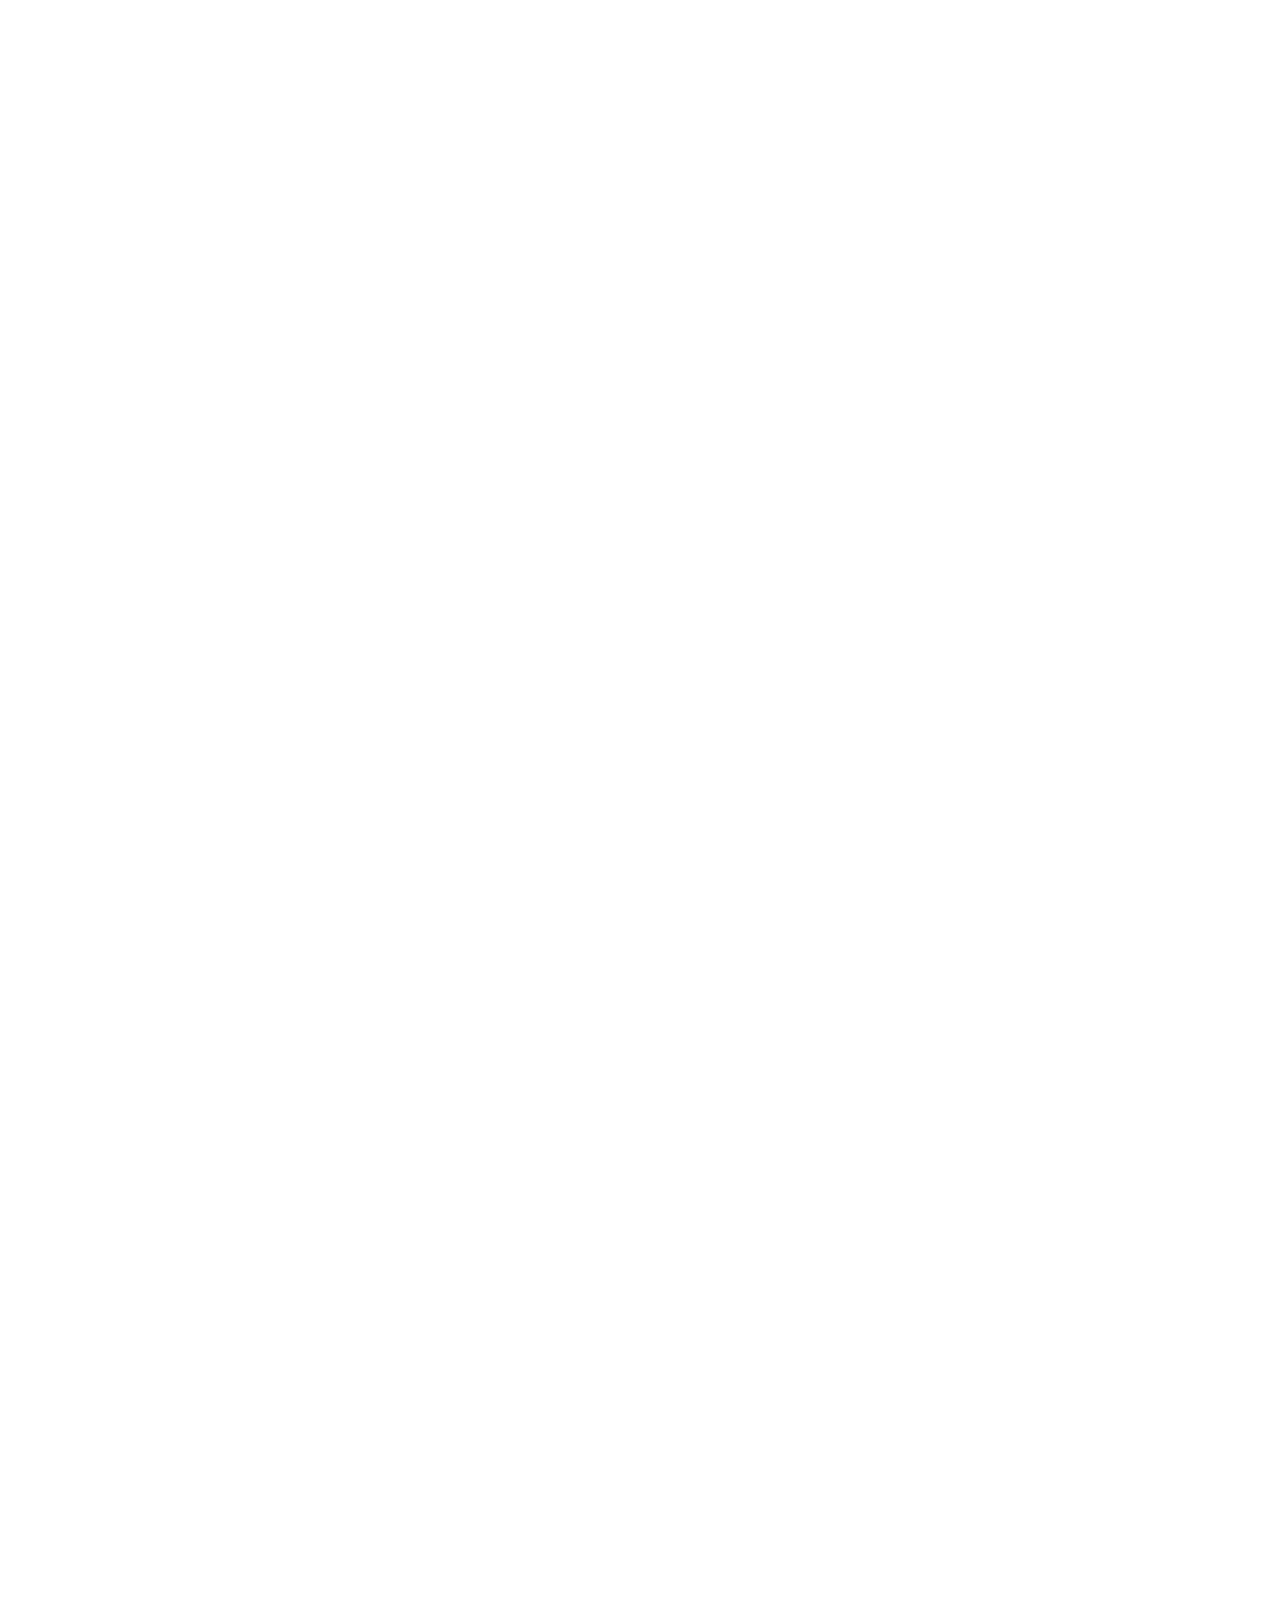
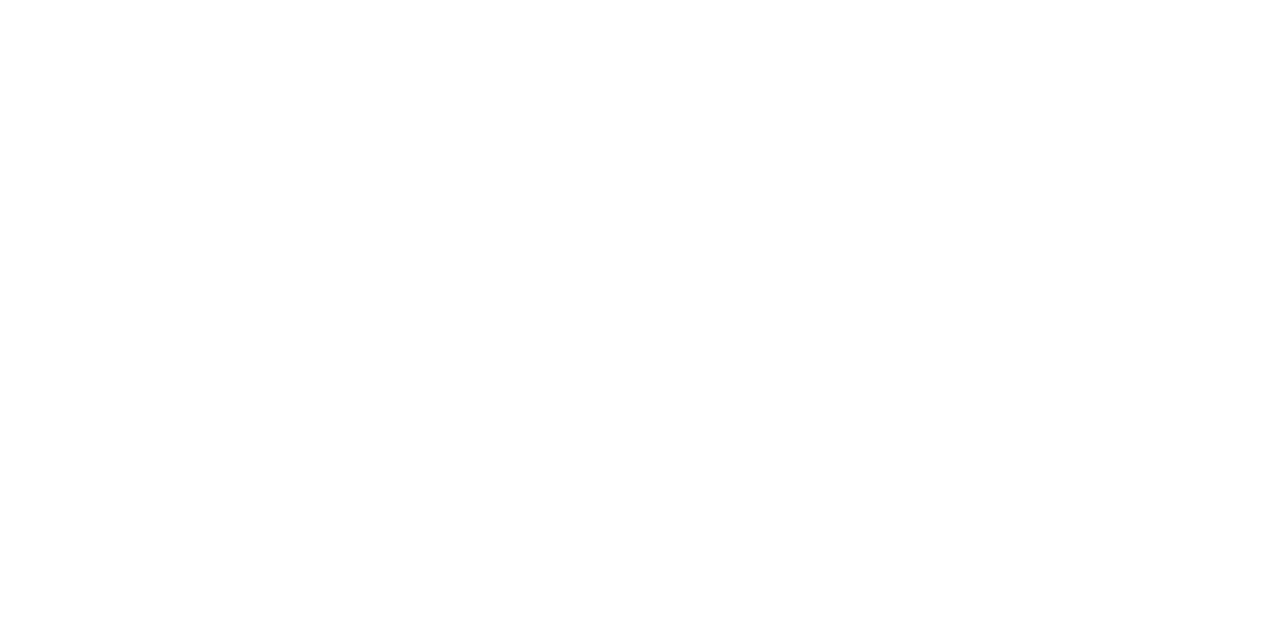
==== commit 1e7b64bb: "Add files via upload" ====
--- a/index.html
+++ b/index.html
@@ -46,9 +46,9 @@
                         <a href="index.html" class="nav-item nav-link active">Parco Auto</a>
                         <a href="about.html" class="nav-item nav-link">Chi Siamo</a>
                     </div>
-                    <a href="" class="btn btn-dark me-1 px-3 d-none d-lg-flex"><i class="bi bi-instagram"></i></a>
-                    <a href="" class="btn btn-dark me-1 px-3 d-none d-lg-flex"><i class="bi bi-facebook"></i></a>
-                    <a href="" class="btn btn-dark me-1 px-3 d-none d-lg-flex"><i class="bi bi-whatsapp"></i></a>
+                    <a target="_blank" href="https://instagram.com/mavecars_?igshid=YmMyMTA2M2Y=" class="btn btn-dark me-1 px-3 d-none d-lg-flex"><i class="bi bi-instagram"></i></a>
+                    <a target="_blank" href="https://www.facebook.com/profile.php?id=100090369260195" class="btn btn-dark me-1 px-3 d-none d-lg-flex"><i class="bi bi-facebook"></i></a>
+                    <a target="_blank" href=" https://wa.me/3515301697?text=Salve%20,sono%20interessato%20all'auto.%20Posso%20avere%20più%20info?" class="btn btn-dark me-1 px-3 d-none d-lg-flex"><i class="bi bi-whatsapp"></i></a>
                 </div>
             </nav>
         </div>
@@ -264,9 +264,9 @@
                         <p class="mb-2"><i class="fa fa-map-marker-alt me-3"></i>Via Mancone, 37, Lusciano</p>
                         <p class="mb-2"><i class="fa fa-phone-alt me-3"></i>+39 3515301697</p>
                         <div class="d-flex pt-2">
-                            <a href="" class="btn btn-dark me-1 px-3 d-none d-lg-flex"><i class="bi bi-instagram"></i></a>
-                            <a href="" class="btn btn-dark me-1 px-3 d-none d-lg-flex"><i class="bi bi-facebook"></i></a>
-                            <a href="" class="btn btn-dark me-1 px-3 d-none d-lg-flex"><i class="bi bi-whatsapp"></i></a>        
+                            <a target="_blank" href="https://instagram.com/mavecars_?igshid=YmMyMTA2M2Y=" class="btn btn-dark me-1 px-3 d-none d-lg-flex"><i class="bi bi-instagram"></i></a>
+                    <a target="_blank" href="https://www.facebook.com/profile.php?id=100090369260195" class="btn btn-dark me-1 px-3 d-none d-lg-flex"><i class="bi bi-facebook"></i></a>
+                    <a target="_blank" href=" https://wa.me/3515301697?text=Salve%20,sono%20interessato%20all'auto.%20Posso%20avere%20più%20info?" class="btn btn-dark me-1 px-3 d-none d-lg-flex"><i class="bi bi-whatsapp"></i></a>        
                         </div>
                     </div>
                     <div class="col-lg-3 col-md-6">
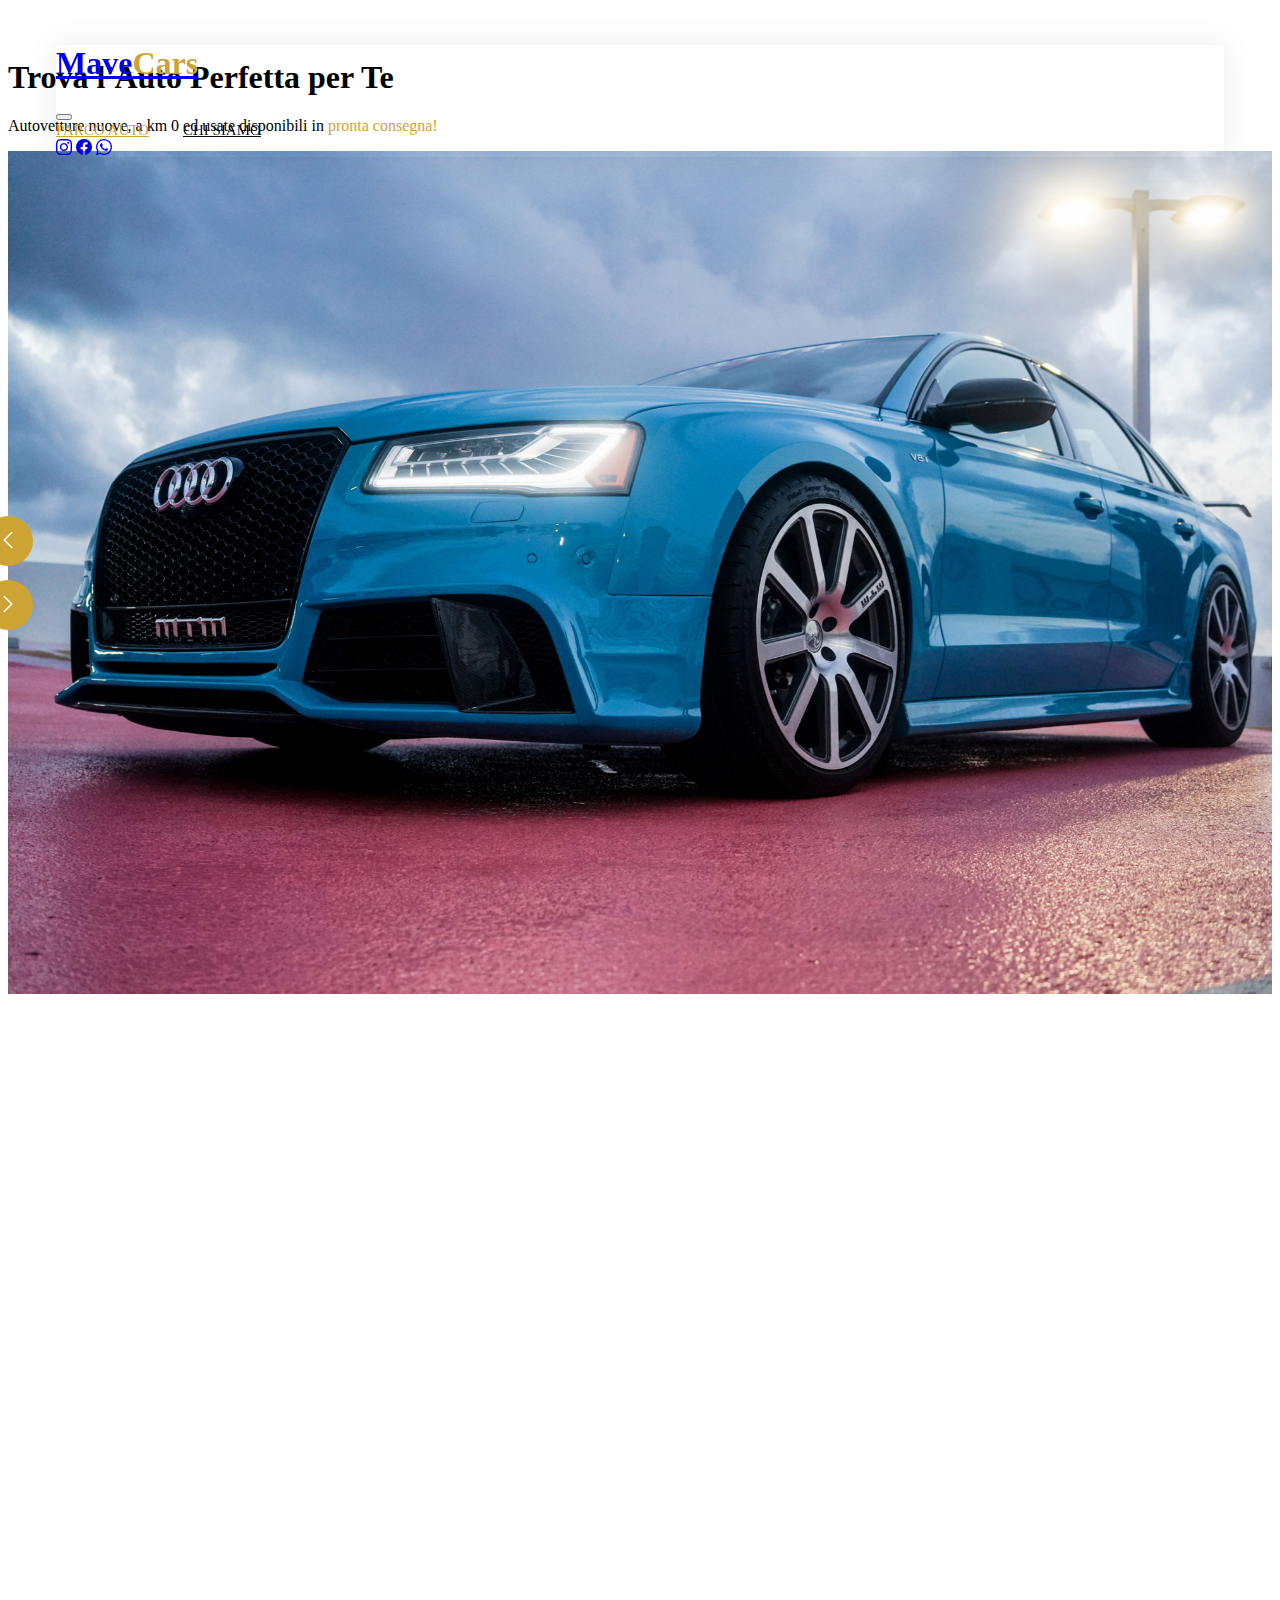
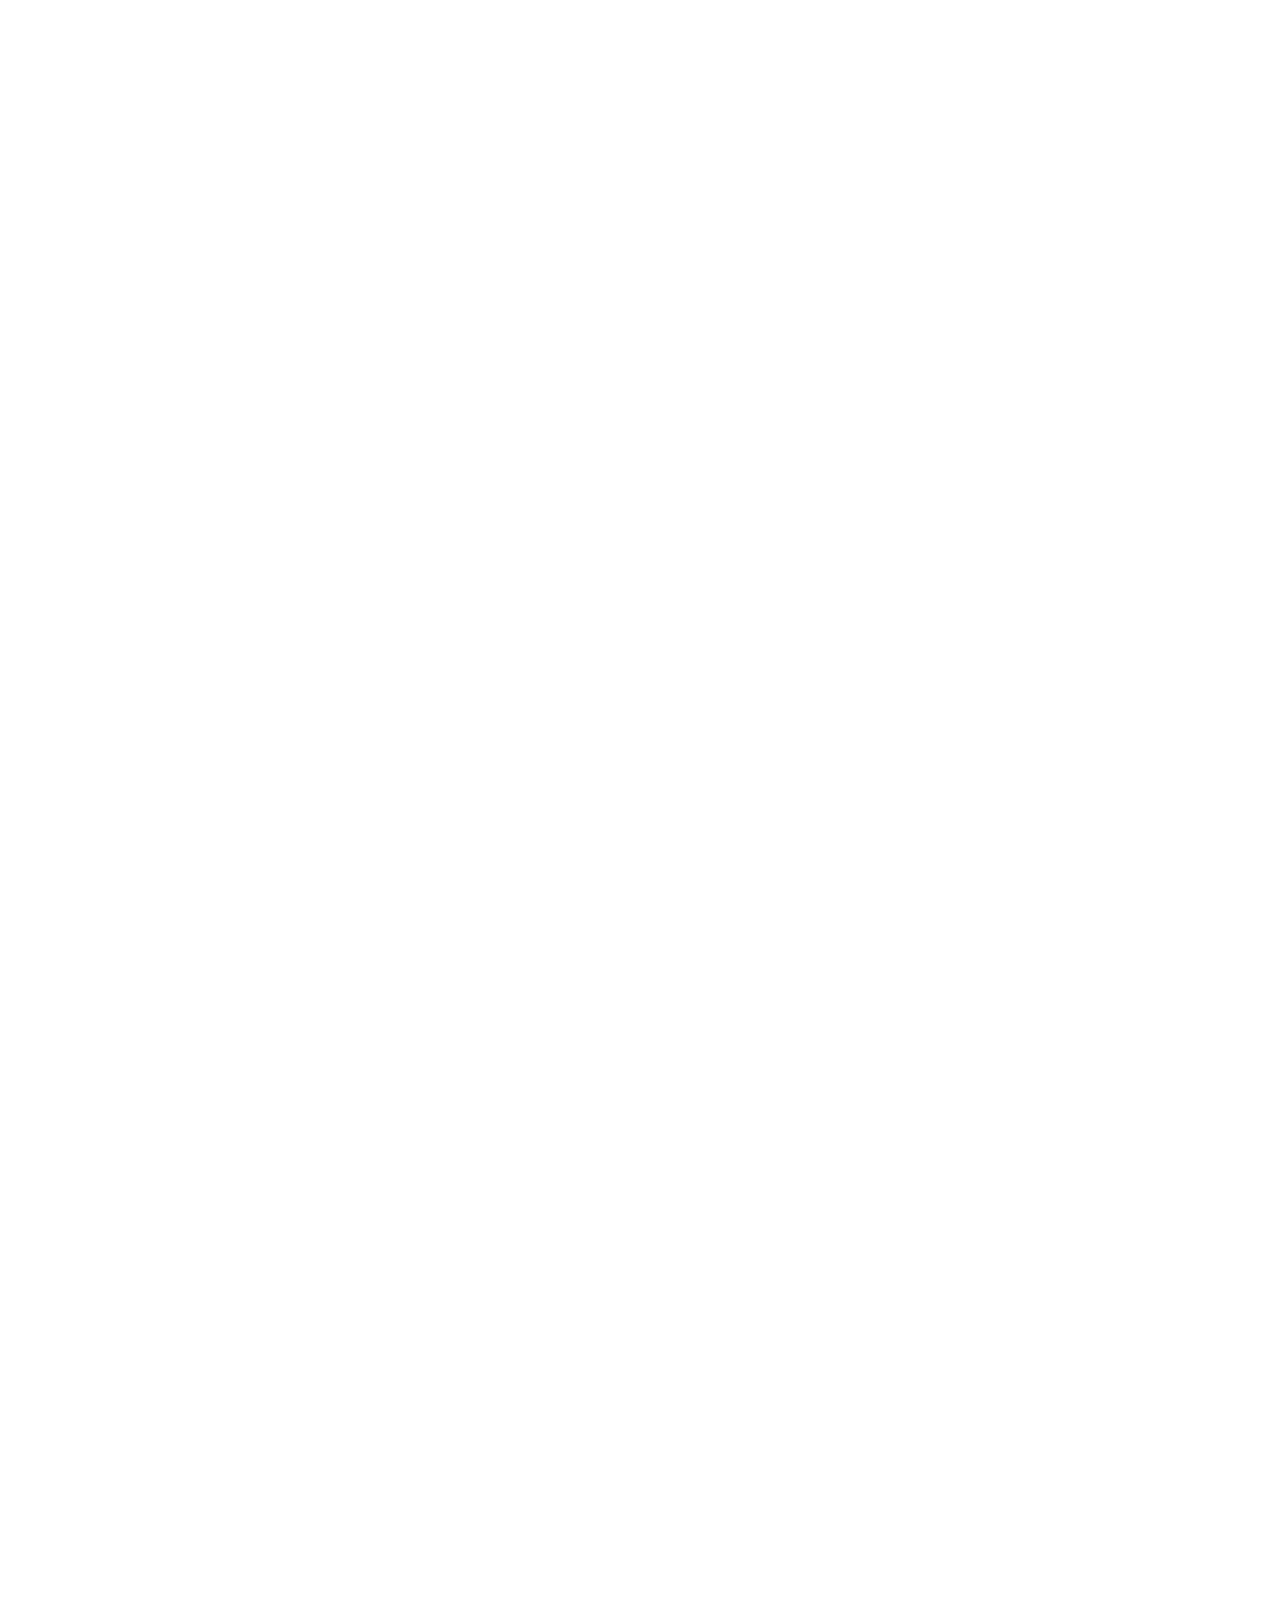
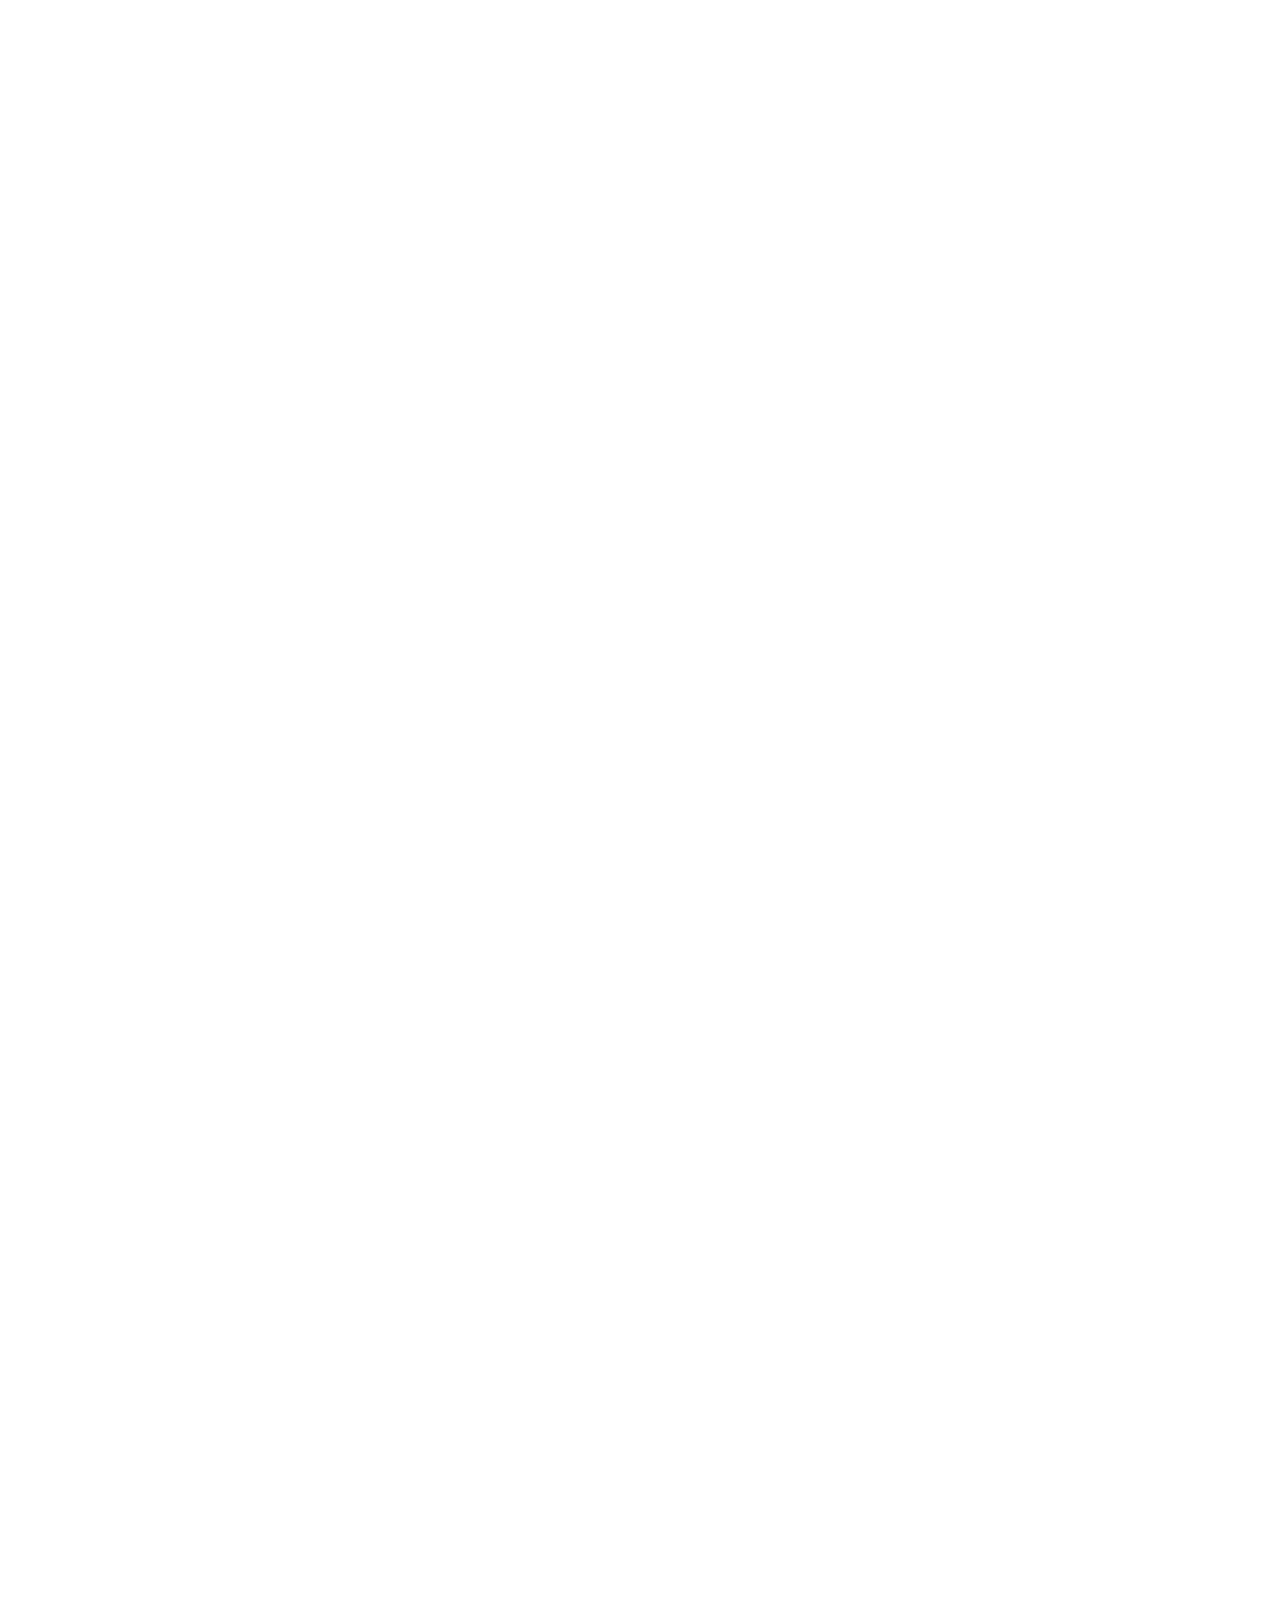
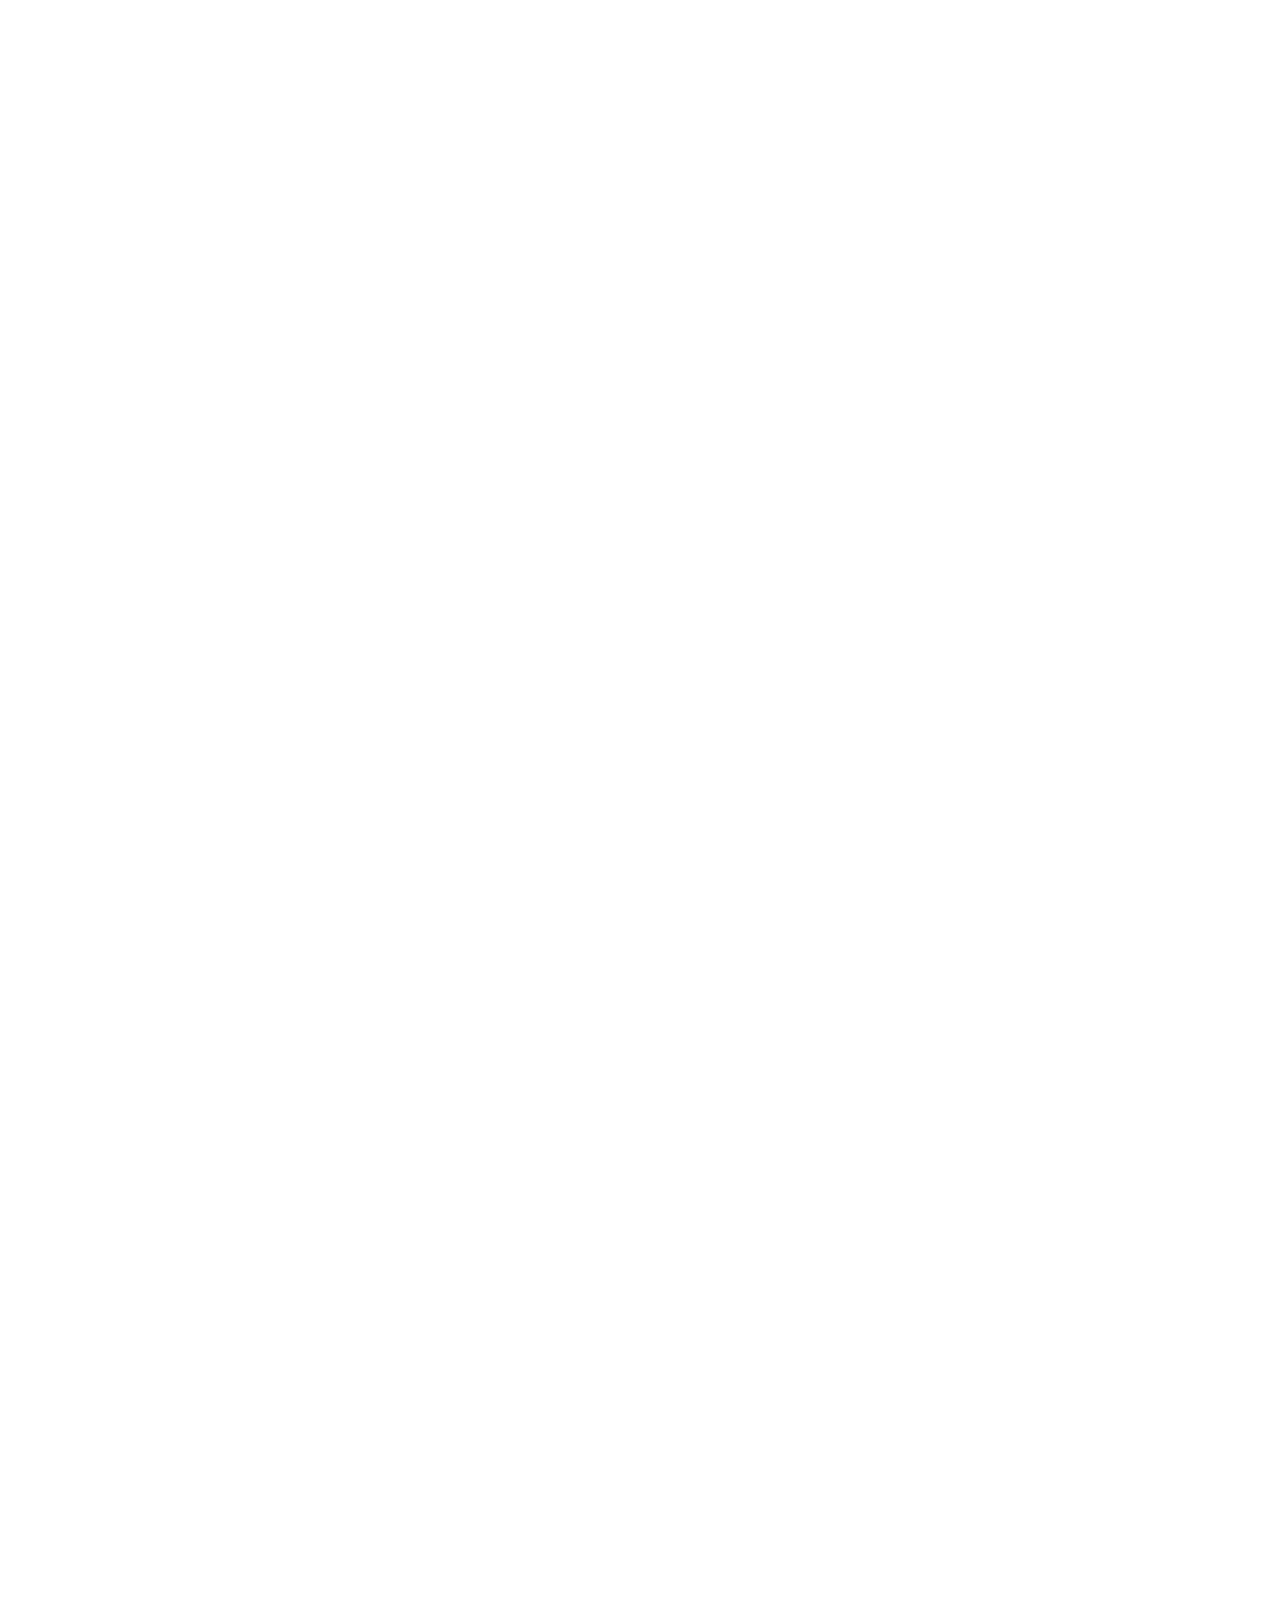
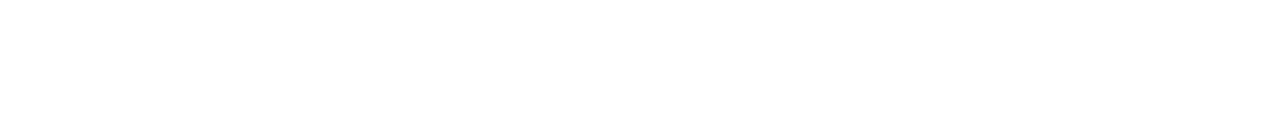
==== commit 09b9c3e3: "Add files via upload" ====
--- a/index.html
+++ b/index.html
@@ -36,7 +36,7 @@
         <div class="container-fluid nav-bar bg-transparent">
             <nav class="navbar navbar-expand-lg bg-white navbar-light py-0 px-4">
                 <a href="index.html" class="navbar-brand d-flex align-items-center text-center">
-                    <h1 class="m-0 text-dark">MaveCars.it <i class="bi bi-speedometer"></i></h1> 
+                    <h1 class="m-0 text-dark">Mave<span style="color: #cda434;">Cars</span></h1> 
                 </a>
                 <button type="button" class="navbar-toggler" data-bs-toggle="collapse" data-bs-target="#navbarCollapse">
                     <span class="navbar-toggler-icon"></span>
@@ -56,16 +56,22 @@
 
 
         <!-- Header Start -->
-        <div class="container-fluid header bg-black p-0">
+        <div class="container-fluid header mt-5 bg-white p-0">
             <div class="row g-0 align-items-center flex-column-reverse flex-md-row">
-                <div class="col-md-6 p-5 mt-lg-5 text-white text-center">
-                    <h1 class="display-5 animated fadeIn mb-2">Trova l'Auto <span style="color: #ff0000;">Per</span>fet<span style="color: #00ff00;">ta</span> per Te</h1>
-                    <p class="animated fadeIn mb-4 pb-2">Autovetture nuove, a km 0 ed usate disponibili in pronta consegna!</p>
+                <div class="col-md-6 p-5 mt-lg-5 text-black text-center">
+                    <h1 class="display-5 animated fadeIn mb-2">Trova l'Auto Perfetta per Te</h1>
+                    <p class="animated fadeIn mb-4 pb-2">Autovetture nuove, a km 0 ed usate disponibili in <span style="color: #cda434;">pronta consegna!</span></p>
                 </div>
                 <div class="col-md-6 animated fadeIn">
                     <div class="owl-carousel header-carousel">
                         <div class="owl-carousel-item">
-                            <img class="img-fluid" src="img/carousel-1.png" alt="">
+                            <img class="img-fluid" src="img/bg_1.jpg" alt="">
+                        </div>
+                        <div class="owl-carousel-item">
+                            <img class="img-fluid" src="img/bg_2.jpg" alt="">
+                        </div>
+                        <div class="owl-carousel-item">
+                            <img class="img-fluid" src="img/bg_3.jpg" alt="">
                         </div>
                         
                     </div>
@@ -78,6 +84,7 @@
         <div class="container-xxl py-5">
             <div class="container">
                 <div class="text-center mx-auto mb-5 wow fadeInUp" data-wow-delay="0.1s" style="max-width: 600px;">
+                    <p class="animated fadeIn"><span style="color: #cda434;">Parco Auto</span></p>
                     <h1 class="mb-3">Scegli il tuo Brand</h1>
                     <p>.</p>
                 </div>
@@ -143,7 +150,7 @@
                                     <div class="d-flex border-top">
                                         <small class="flex-fill text-center border-end py-2"><i class="bi bi-car-front me-2"></i>1.3cc</small>
                                         <small class="flex-fill text-center border-end py-2"><i class="fa fa-road me-2"></i>160.000 km</small>
-                                        <small class="flex-fill text-center py-2"><i class="bi bi-calendar me-2"></i>2012</small>
+                                        <small class="flex-fill text-center py-2"><i class="bi bi-calendar3 me-2"></i>2012</small>
                                     </div>
                                 </div>
                             </div>
@@ -161,7 +168,7 @@
                                     <div class="d-flex border-top">
                                         <small class="flex-fill text-center border-end py-2"><i class="bi bi-car-front me-2"></i>0.9cc </small>
                                         <small class="flex-fill text-center border-end py-2"><i class="fa fa-road me-2"></i>180.000 km</small>
-                                        <small class="flex-fill text-center py-2"><i class="bi bi-calendar me-2"></i>2012</small>
+                                        <small class="flex-fill text-center py-2"><i class="bi bi-calendar3 me-2"></i>2012</small>
                                     </div>
                                 </div>
                             </div>
@@ -179,7 +186,7 @@
                                     <div class="d-flex border-top">
                                         <small class="flex-fill text-center border-end py-2"><i class="bi bi-car-front me-2"></i>1.2cc </small>
                                         <small class="flex-fill text-center border-end py-2"><i class="fa fa-road me-2"></i>198.000 km</small>
-                                        <small class="flex-fill text-center py-2"><i class="bi bi-calendar me-2"></i>2013</small>
+                                        <small class="flex-fill text-center py-2"><i class="bi bi-calendar3 me-2"></i>2013</small>
                                     </div>
                                 </div>
                             </div>
@@ -197,7 +204,7 @@
                                     <div class="d-flex border-top">
                                         <small class="flex-fill text-center border-end py-2"><i class="bi bi-car-front me-2"></i>1.2cc </small>
                                         <small class="flex-fill text-center border-end py-2"><i class="fa fa-road me-2"></i>198.000 km</small>
-                                        <small class="flex-fill text-center py-2"><i class="bi bi-calendar me-2"></i>2013</small>
+                                        <small class="flex-fill text-center py-2"><i class="bi bi-calendar3 me-2"></i>2013</small>
                                     </div>
                                 </div>
                             </div>
@@ -213,7 +220,7 @@
         <div class="container-xxl py-5">
             <div class="container">
                 <div class="text-center mx-auto mb-5 wow fadeInUp" data-wow-delay="0.1s" style="max-width: 600px;">
-                    <h1 class="mb-3">Cosa Dicono i Nostri Clienti ?</h1>
+                    <h1 class="mb-3">Cosa Dicono i Nostri Clienti</h1>
                     <p>Lasciaci una recensione!</p>
                 </div>
                 <div class="owl-carousel testimonial-carousel wow fadeInUp" data-wow-delay="0.1s">
--- a/css/style.css
+++ b/css/style.css
@@ -121,7 +121,7 @@
 
 .navbar-light .navbar-nav .nav-link:hover,
 .navbar-light .navbar-nav .nav-link.active {
-    color: var(--light);
+    color: #cda434;
 }
 
 @media (max-width: 991.98px) {
@@ -196,7 +196,7 @@
     align-items: center;
     justify-content: center;
     color: #FFFFFF;
-    background: var(--dark);
+    background: #cda434;
     border-radius: 40px;
     font-size: 20px;
     transition: .5s;
@@ -204,7 +204,7 @@
 
 .header-carousel .owl-nav .owl-prev:hover,
 .header-carousel .owl-nav .owl-next:hover {
-    background: var(--dark) ; 
+    background: #cda434 ; 
 }
 
 @media (max-width: 768px) {
@@ -220,13 +220,10 @@
 
 /*** Icon ***/
 .icon {
-    padding: 15px;
     display: inline-flex;
     align-items: center;
     justify-content: center;
     background: #FFFFFF !important;
-    border-radius: 50px;
-    border: 1px dashed var(--dark) !important;
 }
 
 
@@ -252,12 +249,10 @@
 /*** Category ***/
 .cat-item div {
     background: #FFFFFF;
-    border: 1px dashed rgba(0, 0, 0, 1);
     transition: .5s;
 }
 
 .cat-item:hover div {
-    background: var(--dark);
     border-color: transparent;
 }
 
@@ -293,11 +288,11 @@
 }
 
 .property-item .border-top {
-    border-top: 1px dashed rgba(0, 0, 0, 1) !important;
+    border-top: 1px solid rgba(0, 0, 0, 1) !important;
 }
 
 .property-item .border-end {
-    border-right: 1px dashed rgba(0, 0, 0, 1) !important;
+    border-right: 1px Solid rgba(0, 0, 0, 1) !important;
 }
 
 
@@ -342,10 +337,6 @@
         padding-left: 4rem;
         padding-right: 4rem;
     }
-}
-
-.testimonial-carousel .testimonial-item .border {
-    border: 1px dashed rgba(0, 0, 0, 1) !important;
 }
 
 .testimonial-carousel .owl-nav {
@@ -368,7 +359,7 @@
     align-items: center;
     justify-content: center;
     color: #FFFFFF;
-    background: var(--dark);
+    background: #cda434;
     border-radius: 40px;
     font-size: 20px;
     transition: .5s;
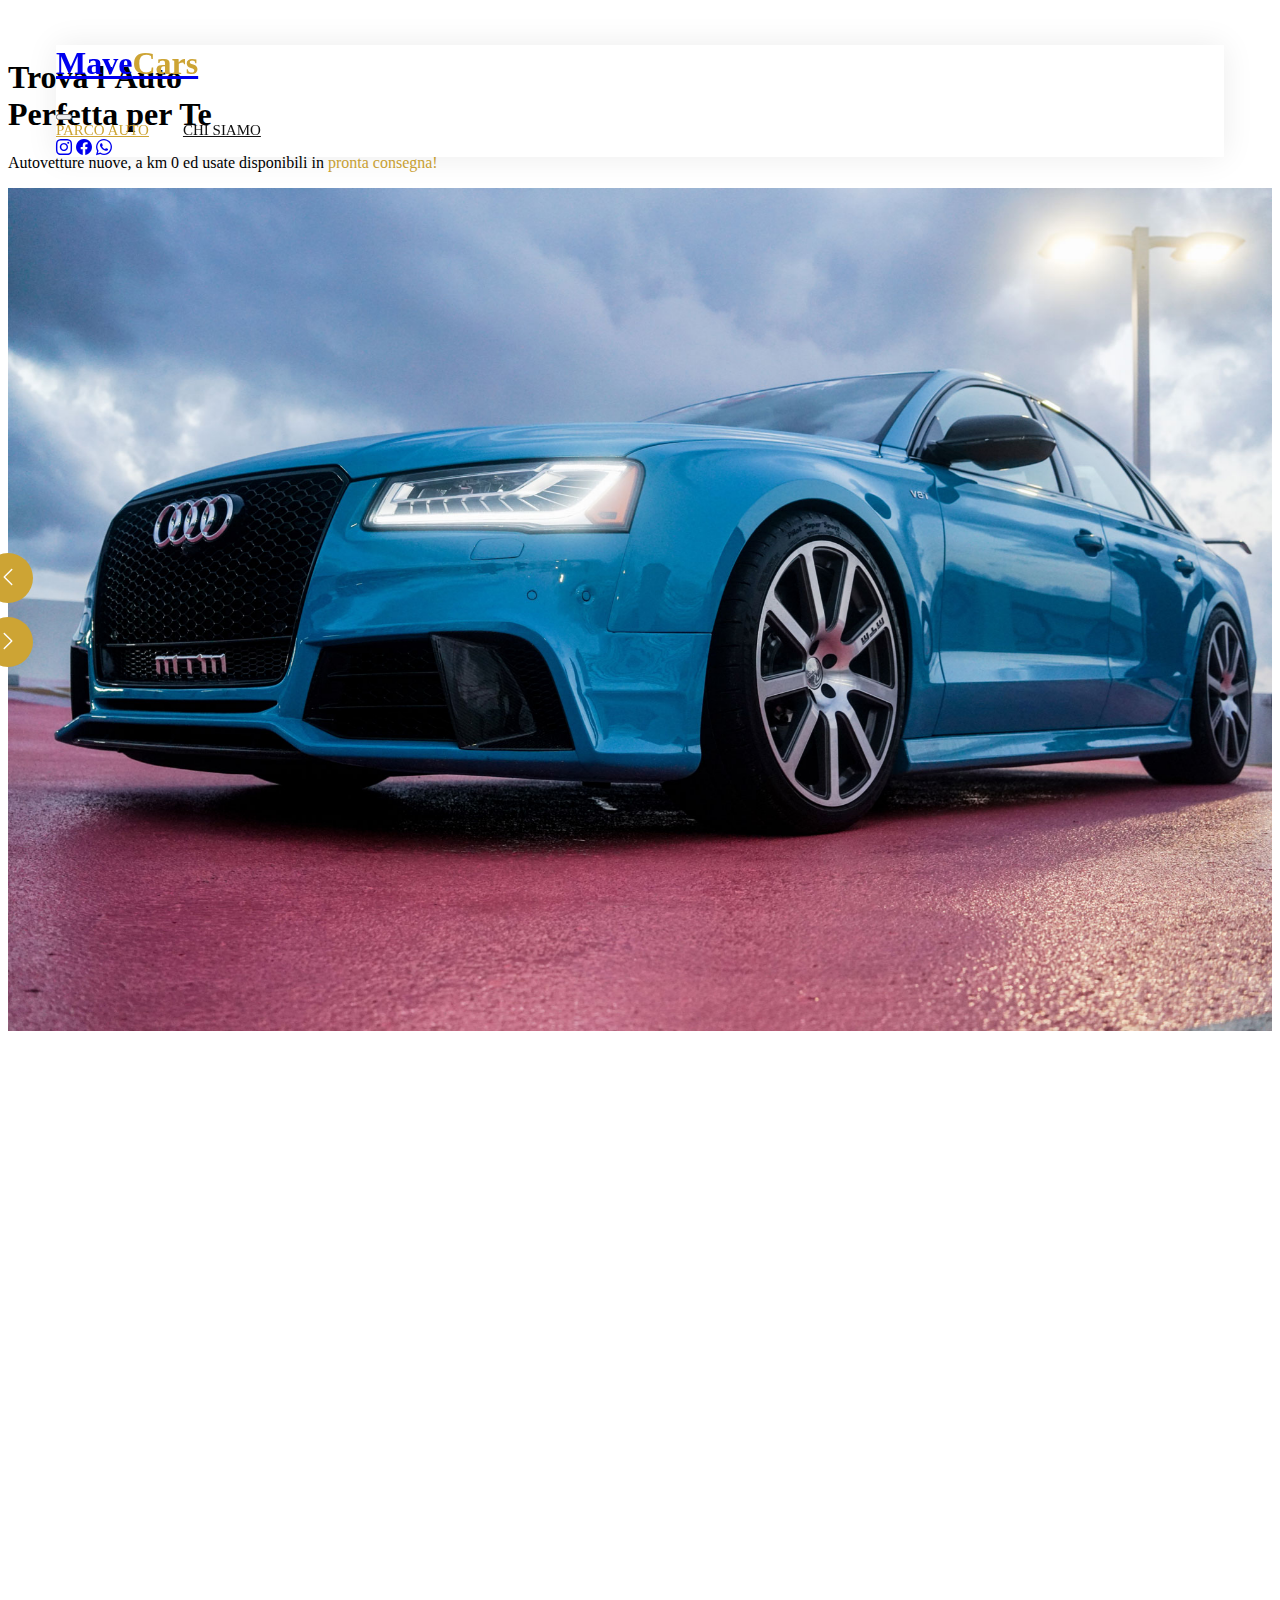
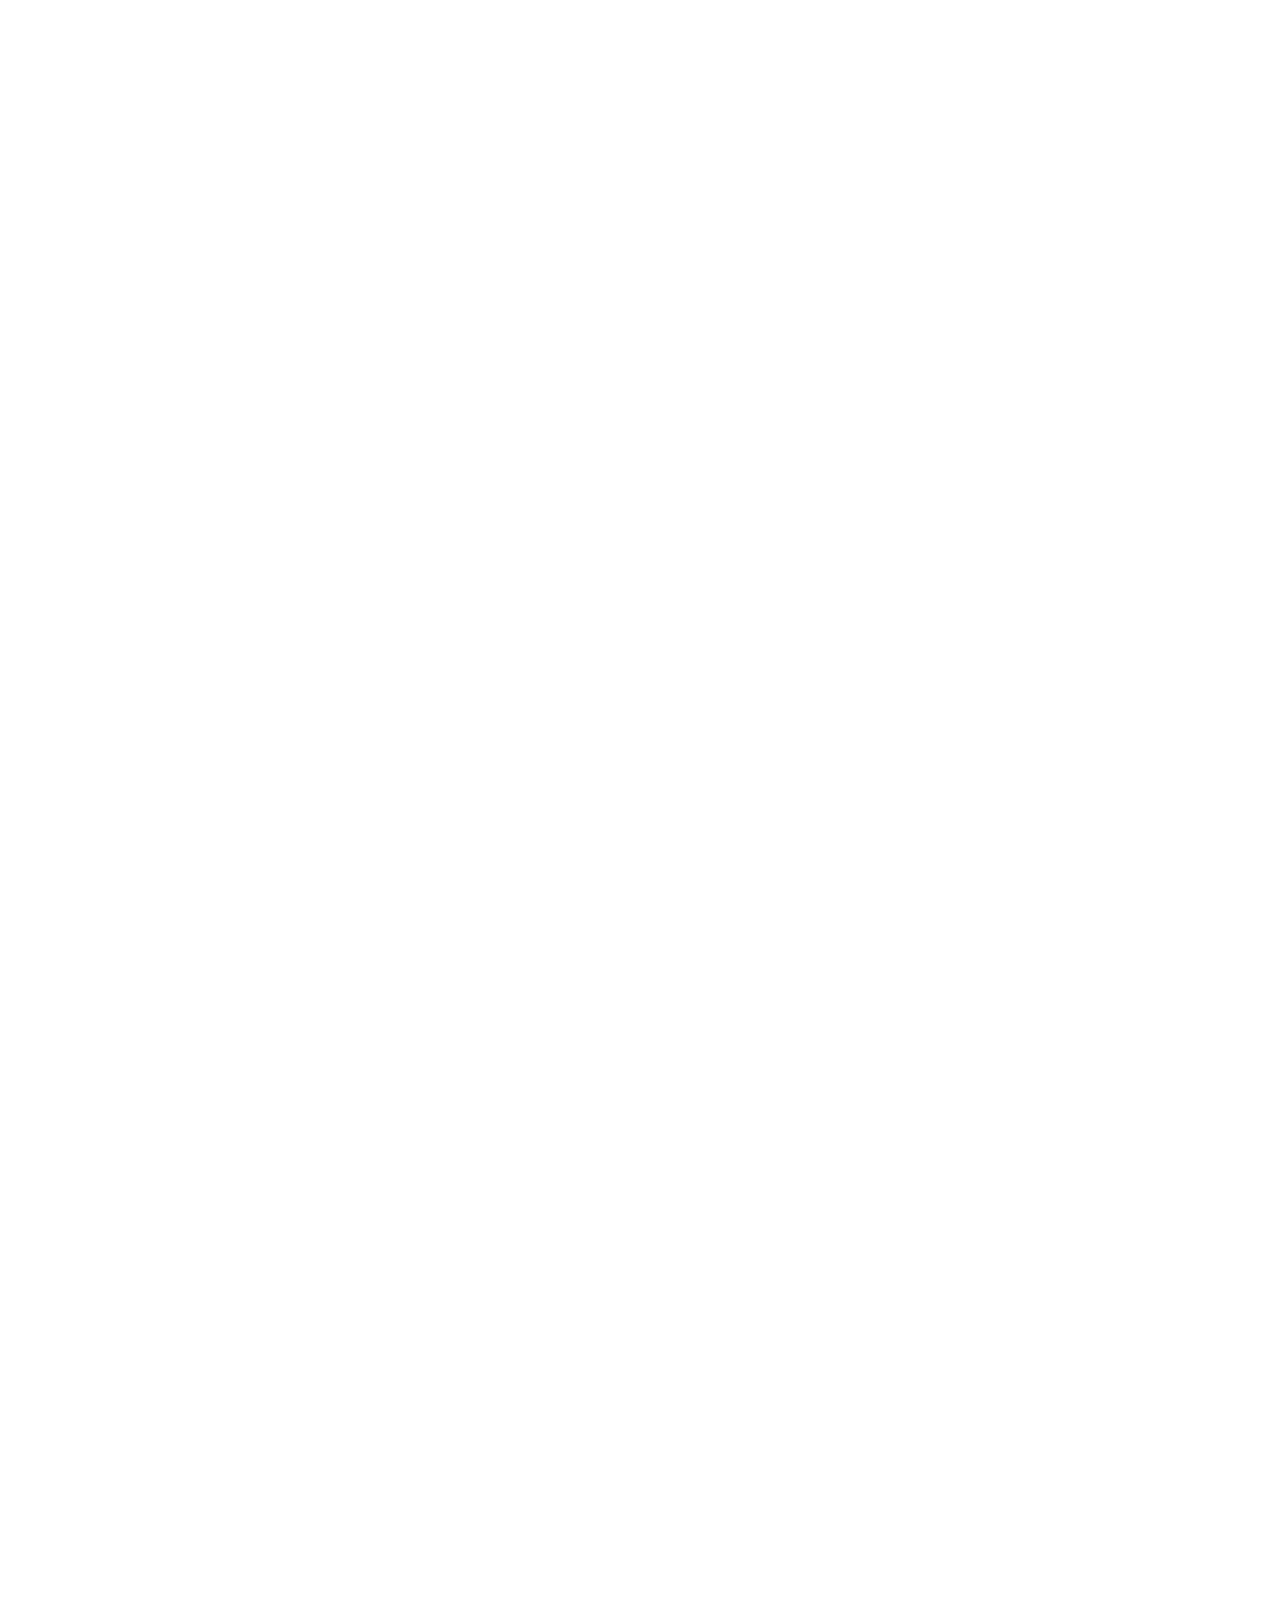
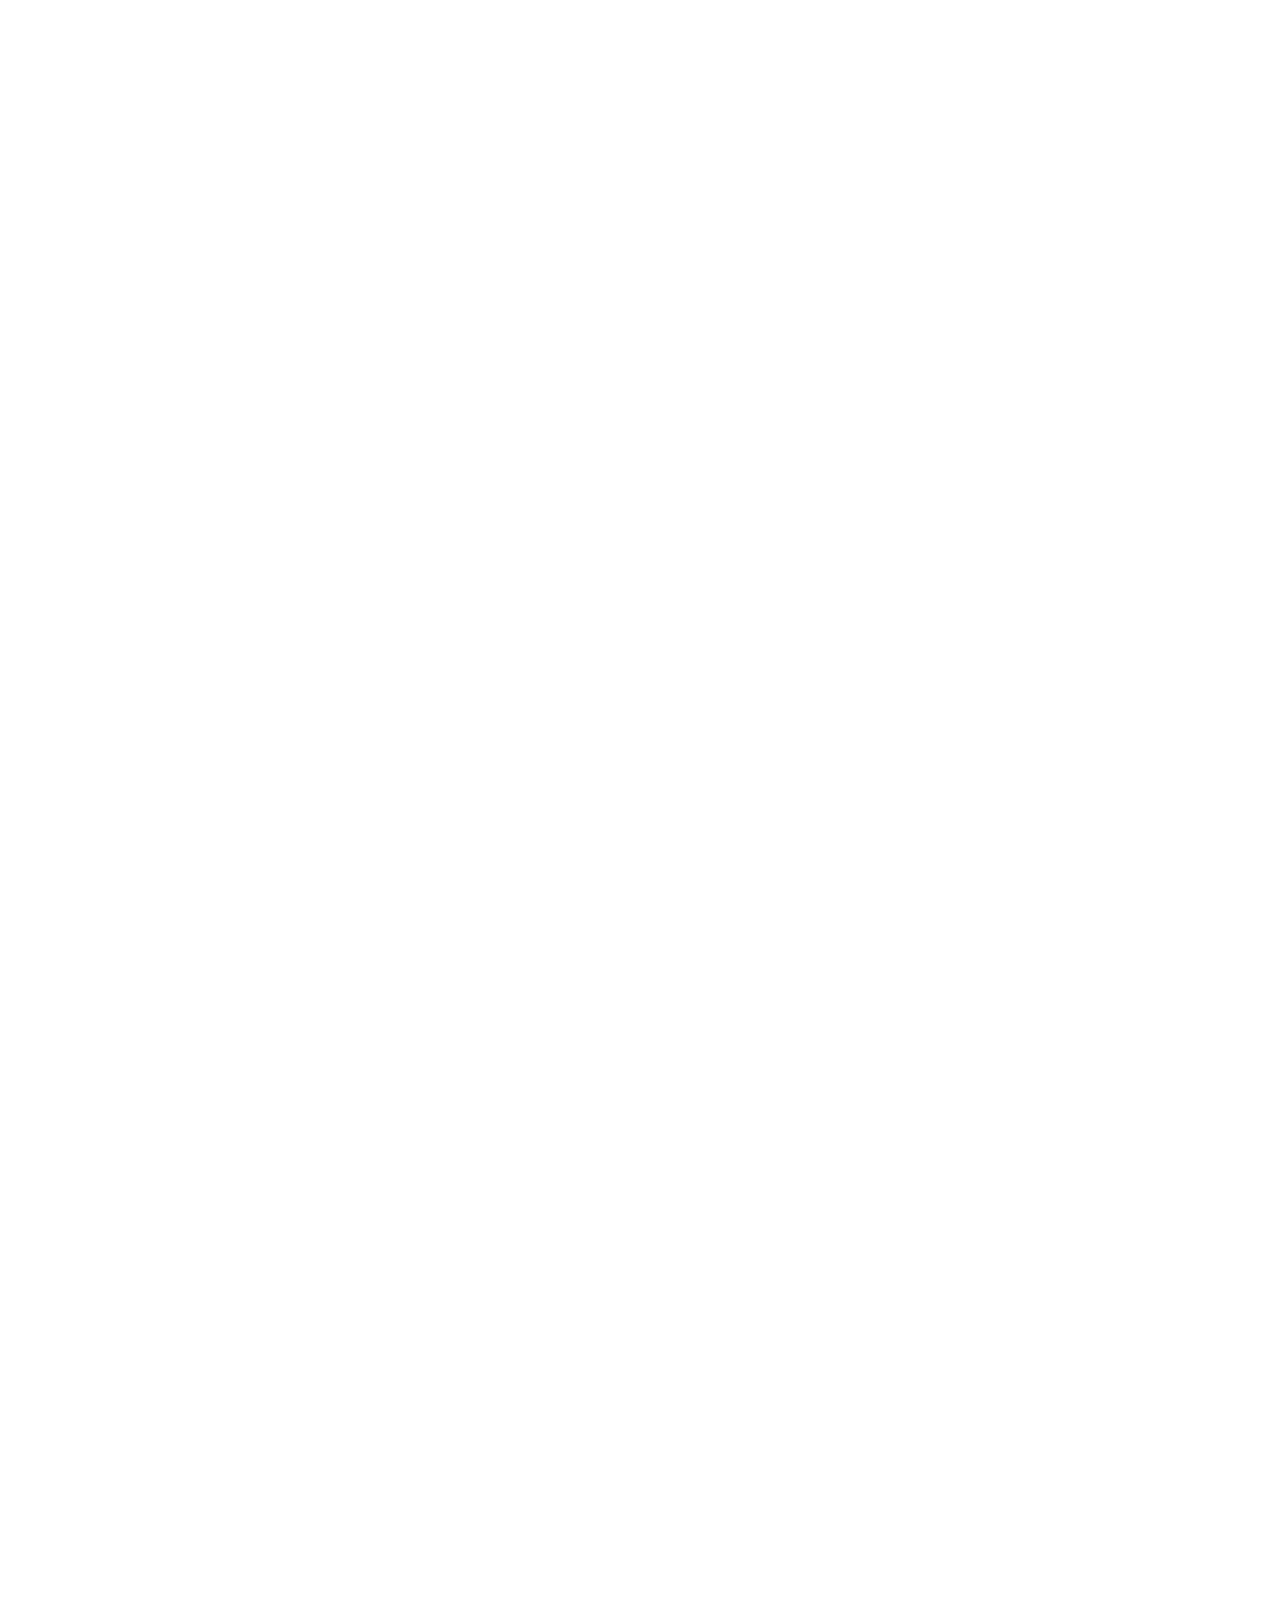
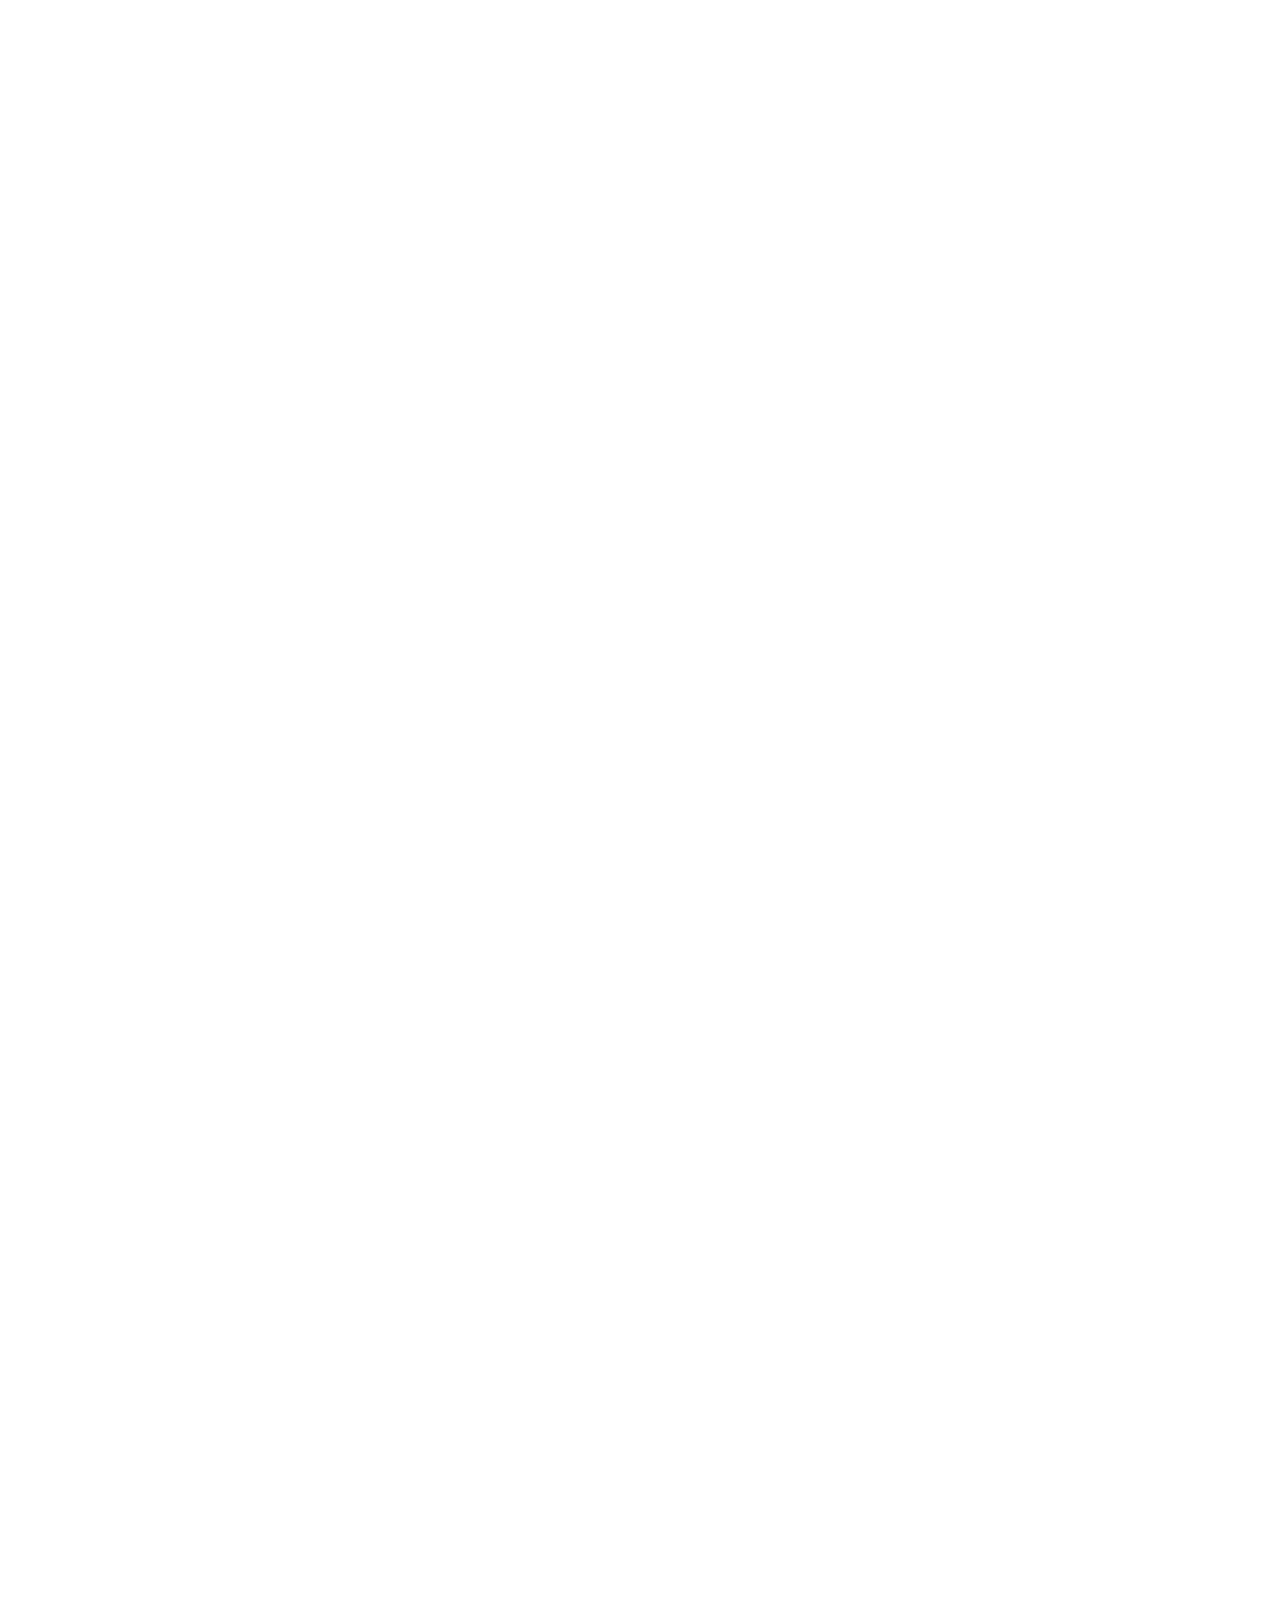
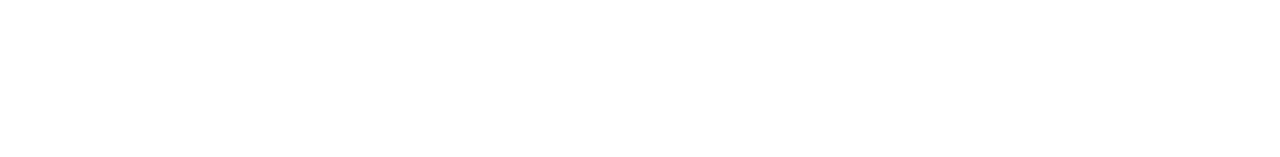
==== commit 45eebde8: "Add files via upload" ====
--- a/index.html
+++ b/index.html
@@ -59,7 +59,7 @@
         <div class="container-fluid header mt-5 bg-white p-0">
             <div class="row g-0 align-items-center flex-column-reverse flex-md-row">
                 <div class="col-md-6 p-5 mt-lg-5 text-black text-center">
-                    <h1 class="display-5 animated fadeIn mb-2">Trova l'Auto Perfetta per Te</h1>
+                    <h1 class="display-5 animated fadeIn mb-2">Trova l'Auto <br> Perfetta per Te</h1>
                     <p class="animated fadeIn mb-4 pb-2">Autovetture nuove, a km 0 ed usate disponibili in <span style="color: #cda434;">pronta consegna!</span></p>
                 </div>
                 <div class="col-md-6 animated fadeIn">
@@ -81,7 +81,7 @@
         <!-- Header End -->
 
         <!-- Category Start -->
-        <div class="container-xxl py-5">
+        <div class="container-xxl">
             <div class="container">
                 <div class="text-center mx-auto mb-5 wow fadeInUp" data-wow-delay="0.1s" style="max-width: 600px;">
                     <p class="animated fadeIn"><span style="color: #cda434;">Parco Auto</span></p>
@@ -221,7 +221,7 @@
             <div class="container">
                 <div class="text-center mx-auto mb-5 wow fadeInUp" data-wow-delay="0.1s" style="max-width: 600px;">
                     <h1 class="mb-3">Cosa Dicono i Nostri Clienti</h1>
-                    <p>Lasciaci una recensione!</p>
+                    <p style="color: #cda434;">Lasciaci una recensione!</p>
                 </div>
                 <div class="owl-carousel testimonial-carousel wow fadeInUp" data-wow-delay="0.1s">
                     <div class="testimonial-item bg-light rounded p-3">
